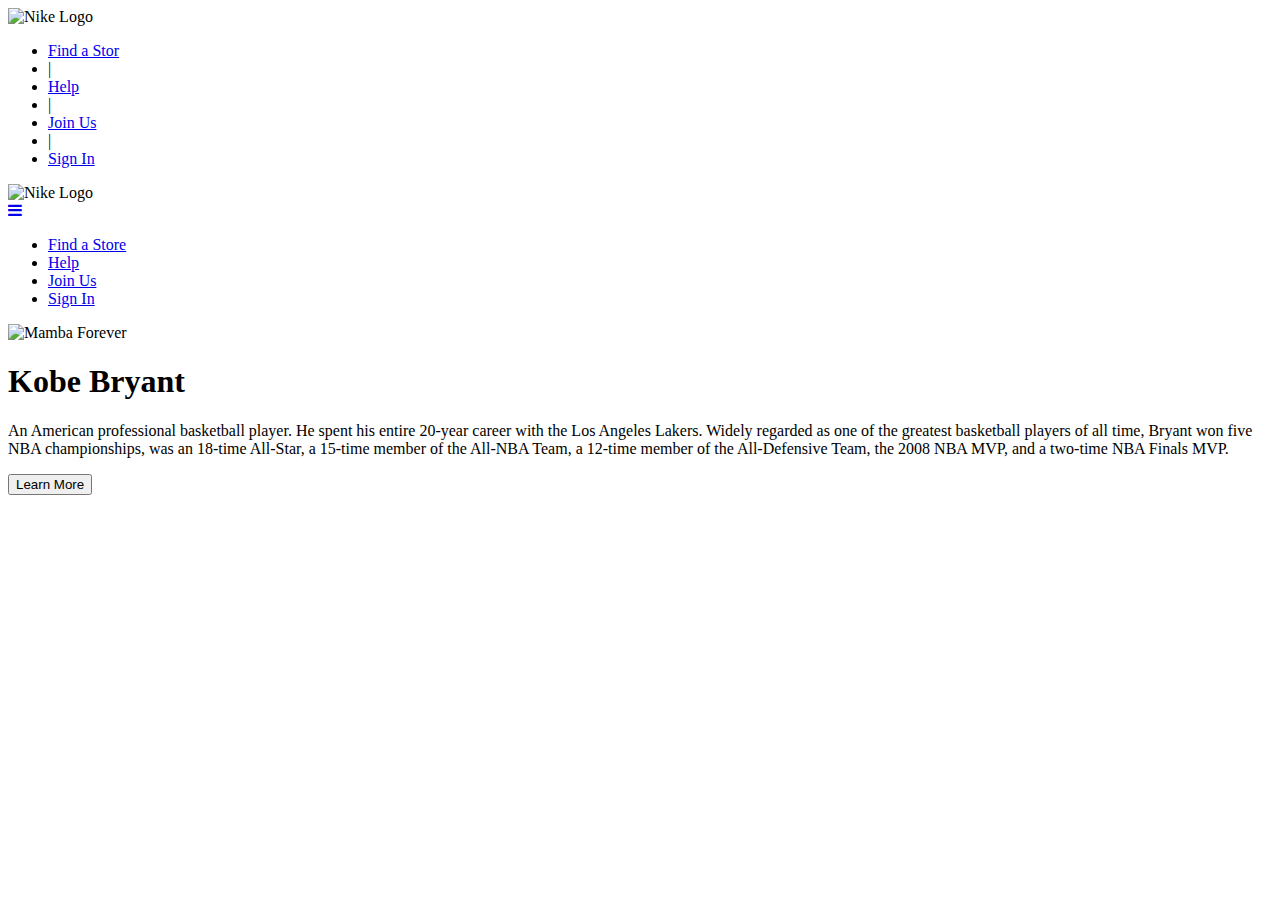
==== index.html @ d9b819df "removed e from store" ====
<!DOCTYPE html>
<html lang="en">
<head>
    <meta charset="UTF-8">
    <meta http-equiv="X-UA-Compatible" content="IE=edge">
    <meta name="viewport" content="width=device-width, initial-scale=1.0">
    <title>eCommerce Store</title>
    <!-- Stylesheets -->
    <link rel="stylesheet" href="/styles.css">  
    <link rel="stylesheet" href="https://cdnjs.cloudflare.com/ajax/libs/font-awesome/4.7.0/css/font-awesome.min.css"> <!-- Hamburger Menu Icon | Mobile -->
    <link rel="stylesheet" href="https://cdn.jsdelivr.net/npm/@splidejs/splide@4.1.4/dist/css/splide.min.css" > <!-- Glider -->
    <link rel="stylesheet" href="https://cdn.jsdelivr.net/npm/@splidejs/splide@4.1.4/dist/css/themes/splide-skyblue.min.css" > <!-- Glider Theme -->
    <!-- Scripts -->
    <script src="https://cdn.jsdelivr.net/npm/@splidejs/splide@4.1.4/dist/js/splide.min.js"></script> <!-- Glider -->
</head>
<body>
    <!-- Header -->
    <section class="header-container">
        <div class="header-wrapper">
            <!-- Desktop Nav -->
            <div class="header-navigation_desktop">
                <div class="header-logo">
                    <div class="logo">
                        <img src="/images/nike-logo.png" alt="Nike Logo">
                    </div>
                </div>
                <nav class="header-navigation_destop-links-container">
                    <ul>
                        <li><a class="header-navigation_links" href="#">Find a Stor</a></li>
                        <li>|</li>
                        <li><a class="header-navigation_links" href="#">Help</a></li>
                        <li>|</li>
                        <li><a class="header-navigation_links" href="#">Join Us</a></li>
                        <li>|</li>
                        <li><a class="header-navigation_links" href="#">Sign In</a></li>
                    </ul>
                </nav>
            </div>
            
            <!-- Mobile Nav -->
            <div class="header-navigation_mobile">
                <div class="header-logo">
                    <div class="logo">
                        <img src="/images/nike-logo.png" alt="Nike Logo">
                    </div>
                </div>
                <div class="header-navigation_hamburger-menu">
                    <a href="javascript:void(0);" id="icon" class="icon" onclick="hamburgerMenu()">
                        <i class="fa fa-bars"></i>
                    </a>
                </div>
            </div>
            <nav class="header-navigation_mobile-links-container">
                <div class="mobile-wrapper">
                    <ul id="mobile-links">
                        <li class="mobile-li"><a class="header-navigation_links" href="#">Find a Store</a></li>
                        <li class="mobile-li"><a class="header-navigation_links" href="#">Help</a></li>
                        <li class="mobile-li"><a class="header-navigation_links" href="#">Join Us</a></li>
                        <li class="mobile-li"><a class="header-navigation_links" href="#">Sign In</a></li>
                    </ul>
                </div>
            </nav>
        </div>
    </section>
    <!-- Hero Image -->
    <!-- <section class="hero-container">
        <div class="hero-container_wrapper">
            <img src="/images/nike-kobe.jpeg" alt="Kobe Bryant">
        </div>
    </section> -->
    <!-- 2 Column -->
    <section class="two-col-container">
        <div class="two-col-container_wrapper">
            <div class="two-col margin-m">
                <div class="two-col_img-wrapper">
                    <img src="/images/mamba-forever.webp" alt="Mamba Forever">
                </div>
            </div>
            <div class="two-col margin-m">
                <span class="text-wrapper">
                    <h1>Kobe Bryant</h1>
                    <p>An American professional basketball player. He spent his entire 20-year career with the Los Angeles Lakers. Widely regarded as one of the greatest basketball players of all time, Bryant won five NBA championships, was an 18-time All-Star, a 15-time member of the All-NBA Team, a 12-time member of the All-Defensive Team, the 2008 NBA MVP, and a two-time NBA Finals MVP.</p>
                    <div class="btn-wrapper">
                        <button type="button" onclick="window.location='https://google.com'"  class="btn btn-learn-more" >Learn More</button>
                    </div>
                </span>
            </div>
        </div>
    </section>
    <!-- Product Carousel -->
    <section>
        <div class="splide" aria-labelledby="carousel-heading">

            <!-- Carousel Heading -->
            <h1 id="carousel-heading">Mamba Mentality</h1>

            <!-- Carousel Slider -->
            <div class="splide__slider">
                <div class="splide__track">
                    <ul class="splide__list">
                        <!-- Carousel Slides -->
                        <li class="splide__slide">
                            <div class="splide__slide__container">
                                <img src="/images/Nike-Kobe-5-Protro-Big-Stage-Parade.webp" alt="Kobe 5">
                            </div>
                            <div class="title">Kobe 5: Protro Big Stage Parade</div>
                            <div class="category">Basketball Shoes</div>
                            <div class="price">$120</div>
                        </li>
                        <li class="splide__slide">
                            <div class="splide__slide__container">
                                <img src="/images/Nike-Kobe-5-Protro-Bruce-Lee.webp" alt="Kobe 5">
                            </div>
                            <div class="title">Kobe 5: Protro Bruce Lee</div>
                            <div class="category">Basketball Shoes</div>
                            <div class="price">$120</div>
                        </li>
                        <li class="splide__slide">
                            <div class="splide__slide__container">
                                <img src="/images/Nike-Kobe-6-Protro-Grinch-2020.webp" alt="Kobe 6">
                            </div>
                            <div class="title">Kobe 6: Protro Grinch</div>
                            <div class="category">Basketball Shoes</div>
                            <div class="price">$120</div>
                        </li>
                        <li class="splide__slide">
                            <div class="splide__slide__container">
                                <img src="/images/Nike-Kobe-8-System-Philippines.webp" alt="Kobe 8">
                            </div>
                            <div class="title">Kobe 8: System Philippines</div>
                            <div class="category">Basketball Shoes</div>
                            <div class="price">$120</div>
                        </li>
                        <li class="splide__slide">
                            <div class="splide__slide__container">
                                <img src="/images/Nike-Kobe-Mamba-Rage.jpeg" alt="Kobe 8">
                            </div>
                            <div class="title">Kobe 8: System Philippines</div>
                            <div class="category">Basketball Shoes</div>
                            <div class="price">$120</div>
                        </li>
                        <li class="splide__slide">
                            <div class="splide__slide__container">
                                <img src="/images/Nike-Kobe-Purple-Stardust.jpeg" alt="Kobe 8">
                            </div>
                            <div class="title">Kobe 8: System Philippines</div>
                            <div class="category">Basketball Shoes</div>
                            <div class="price">$120</div>
                        </li>
                    </ul>
                </div>
            </div>
        </div>
    </section>
    <!-- Footer -->
    <!-- <footer>
        <div class="footer-container">
            <div class="footer-body">
                <div class="links">
                    <div>
                        <div>
                            <ul>
                                <li><a href="">Gift Cards</a></li>
                                <li><a href="">Promotions</a></li>
                                <li><a href="">Find A Store</a></li>
                                <li><a href="">Sign Up For Email</a></li>
                                <li><a href="">Become A Member</a></li>
                                <li><a href="">Nike Journal</a></li>
                                <li><a href="">Send Us Feedback</a></li>
                            </ul>
                        </div>
                    </div>
                    <div>
                        <div>
                            <ul>
                                <li><a href="">Get Help</a></li>
                                <li><a href="">Order Status</a></li>
                                <li><a href="">Shipping and Delivery</a></li>
                                <li><a href="">Returns</a></li>
                                <li><a href="">Order Cancellations</a></li>
                                <li><a href="">Payment Options</a></li>
                                <li><a href="">Gift Card Balances</a></li>
                                <li><a href="">Contact Us</a></li>
                            </ul>
                        </div>
                    </div>
                    <div>
                        <div>
                            <ul>
                                <li><a href="">About Nike</a></li>
                                <li><a href="">News</a></li>
                                <li><a href="">Careers</a></li>
                                <li><a href="">Investors</a></li>
                                <li><a href="">Purpose</a></li>
                                <li><a href="">Sustainability</a></li>
                            </ul>
                        </div>
                    </div>
                </div>
                <div class="social-menu">
                    <ul class="social-links">
                        <li>
                            <a target="_blank" aria-label="Twitter" title="Twitter" data-type="click_navFooter" data-path="social:twitter" href="https://twitter.com/Nike" class="social-link footer-link" data-pre="ILink">
                                <svg class="social-link-icon" width="30px" fill="#111" height="30px" viewBox="0 0 24 24">
                                    <path d="M12 0C9.813 0 7.8.533 5.96 1.6A11.793 11.793 0 0 0 1.6 5.96C.533 7.8 0 9.813 0 12s.533 4.2 1.6 6.04a11.793 11.793 0 0 0 4.36 4.36C7.8 23.467 9.813 24 12 24s4.2-.533 6.04-1.6a11.793 11.793 0 0 0 4.36-4.36C23.467 16.2 24 14.187 24 12s-.533-4.2-1.6-6.04a11.793 11.793 0 0 0-4.36-4.36C16.2.533 14.187 0 12 0zm6 9.28v.4c0 1.387-.333 2.72-1 4a8.186 8.186 0 0 1-2.84 3.12c-1.333.853-2.827 1.28-4.48 1.28a8.535 8.535 0 0 1-4.56-1.28h.72c1.387 0 2.613-.427 3.68-1.28-.64 0-1.213-.2-1.72-.6-.507-.4-.867-.92-1.08-1.56l.56.16c.373 0 .64-.053.8-.16a2.67 2.67 0 0 1-1.72-1 2.913 2.913 0 0 1-.68-1.88c.427.267.88.4 1.36.4-.907-.533-1.36-1.36-1.36-2.48 0-.533.133-1.04.4-1.52.8.96 1.72 1.707 2.76 2.24a8.133 8.133 0 0 0 3.4.88c-.107-.16-.16-.4-.16-.72 0-.8.293-1.493.88-2.08s1.28-.88 2.08-.88 1.547.293 2.24.88c.48-.107 1.12-.347 1.92-.72-.213.747-.64 1.28-1.28 1.6H18c.747-.16 1.28-.32 1.6-.48-.533.693-1.067 1.253-1.6 1.68z"></path>
                                </svg>
                            </a>
                        </li>
                        <li>
                            <a target="_blank" aria-label="Facebook" title="Facebook" data-type="click_navFooter" data-path="social:facebook" href="https://www.facebook.com/nike" class="social-link footer-link" data-pre="ILink">
                                <svg class="social-link-icon" width="30px" fill="#111" height="30px" viewBox="0 0 24 24">
                                    <path d="M12 0C9.813 0 7.8.533 5.96 1.6A11.793 11.793 0 0 0 1.6 5.96C.533 7.8 0 9.813 0 12s.533 4.2 1.6 6.04a11.793 11.793 0 0 0 4.36 4.36C7.8 23.467 9.813 24 12 24s4.2-.533 6.04-1.6a11.793 11.793 0 0 0 4.36-4.36C23.467 16.2 24 14.187 24 12s-.533-4.2-1.6-6.04a11.793 11.793 0 0 0-4.36-4.36C16.2.533 14.187 0 12 0zm3.12 12h-2v7.2H10.4V12H8.64V9.52h1.76V8c0-1.12.187-1.92.56-2.4.427-.587 1.2-.88 2.32-.88h2V7.2h-1.2c-.427 0-.693.067-.8.2-.107.133-.16.387-.16.76v1.2h2.16L15.12 12z"></path>
                                </svg>
                            </a>
                        </li>
                        <li>
                            <a target="_blank" aria-label="Youtube" title="Youtube" data-type="click_navFooter" data-path="social:youtube" href="https://www.youtube.com/user/nike" class="social-link footer-link" data-pre="ILink">
                                <svg class="social-link-icon" width="30px" fill="#111" height="30px" viewBox="0 0 24 24">
                                    <path d="M11.28 17.6a.604.604 0 0 1-.2.24.43.43 0 0 1-.24.08c-.08 0-.133-.027-.16-.08a.557.557 0 0 1-.04-.24v-2.96h-.72v3.28a1 1 0 0 0 .12.52c.08.133.2.2.36.2.16 0 .307-.053.44-.16.133-.107.28-.24.44-.4v.48H12v-3.92h-.72v2.96zM6.96 14v-.8H9.6v.8h-.88v4.56h-.88V14h-.88zm4.96-4.72c-.107 0-.2-.04-.28-.12a.384.384 0 0 1-.12-.28v-2.4c0-.053.027-.107.08-.16.053-.053.147-.08.28-.08.133 0 .24.027.32.08a.27.27 0 0 1 .12.24v2.32c0 .107-.04.2-.12.28a.384.384 0 0 1-.28.12zm2 8.32c0-.64.027-1.307.08-2 0-.107-.04-.2-.12-.28-.08-.08-.16-.12-.24-.12h-.12l-.24.16v2.4l.24.16.16.08c.107 0 .173-.027.2-.08.027-.053.04-.16.04-.32zm.08-3.04c.213 0 .387.08.52.24.133.16.2.4.2.72v2.24c0 .267-.053.48-.16.64a.422.422 0 0 1-.44.2 2.1 2.1 0 0 1-.48-.12.506.506 0 0 1-.28-.24v.32h-.8V13.2h.8v1.76c.107-.107.213-.2.32-.28a.532.532 0 0 1 .32-.12zm3.92 5.12c.267-.213.427-.907.48-2.08.053-.587.107-1.147.16-1.68 0-.48-.053-1.013-.16-1.6-.107-1.173-.28-1.893-.52-2.16-.24-.267-1.267-.453-3.08-.56l-2.64-.08-2.72.08c-1.813.107-2.84.293-3.08.56-.24.267-.413.987-.52 2.16a16.07 16.07 0 0 0-.08 1.6c0 .533.027 1.093.08 1.68.107 1.173.28 1.88.52 2.12.24.24 1.267.44 3.08.6l2.72.08 2.64-.08c1.813-.16 2.853-.347 3.12-.56v-.08zM8.4 4h-.96l1.12 3.6v2.24h.96v-2.4L10.64 4h-.96l-.56 2.32h-.08L8.4 4zm2.32 2.56V8.8c0 .373.107.667.32.88.213.213.507.32.88.32s.667-.107.88-.32c.213-.213.32-.507.32-.88V6.56c0-.32-.107-.587-.32-.8-.213-.213-.507-.32-.88-.32s-.667.107-.88.32c-.213.213-.32.48-.32.8zm3.12-.96v3.6a1 1 0 0 0 .12.52c.08.133.213.2.4.2.187 0 .36-.04.52-.12.16-.08.32-.2.48-.36v.48h.88V5.6h-.88v3.2a.523.523 0 0 1-.24.24.645.645 0 0 1-.28.08c-.08 0-.133-.013-.16-.04-.027-.027-.04-.093-.04-.2V5.52h-.8v.08zM12 0c2.187 0 4.2.533 6.04 1.6a11.793 11.793 0 0 1 4.36 4.36C23.467 7.8 24 9.813 24 12s-.533 4.2-1.6 6.04a11.793 11.793 0 0 1-4.36 4.36C16.2 23.467 14.187 24 12 24s-4.2-.533-6.04-1.6a11.793 11.793 0 0 1-4.36-4.36C.533 16.2 0 14.187 0 12s.533-4.2 1.6-6.04A11.793 11.793 0 0 1 5.96 1.6C7.8.533 9.813 0 12 0zm4.56 16.08l-.08-.4c0-.16-.027-.28-.08-.36a.27.27 0 0 0-.24-.12.27.27 0 0 0-.24.12c-.053.08-.08.2-.08.36v.4h.72zm-.32-1.52c.32 0 .573.093.76.28.187.187.28.467.28.84v.96h-1.44v.8c0 .16.027.28.08.36.053.08.147.12.28.12.133 0 .227-.04.28-.12.053-.08.08-.227.08-.44v-.16h.72v.24c0 .373-.093.667-.28.88-.187.213-.453.32-.8.32-.347 0-.613-.107-.8-.32-.187-.213-.28-.507-.28-.88v-1.76c0-.32.107-.587.32-.8.213-.213.48-.32.8-.32z"></path>
                                </svg>
                            </a>
                        </li>
                        <li>
                            <a target="_blank" aria-label="Instagram " title="Instagram " data-type="click_navFooter" data-path="social:instagram" href="https://instagram.com/nike" class="social-link footer-link" data-pre="ILink">
                                <svg class="social-link-icon" width="30px" fill="#111" height="30px" viewBox="0 0 24 24">
                                    <path d="M16 12.48a4.723 4.723 0 0 1-.56 1.48 3.93 3.93 0 0 1-1.04 1.16 3.428 3.428 0 0 1-1.92.68 3.628 3.628 0 0 1-1.96-.48 3.414 3.414 0 0 1-1.4-1.48c-.48-.96-.587-1.973-.32-3.04H7.68l.08 5.52c0 .107.04.213.12.32.08.107.173.16.28.16h8.32c.107 0 .213-.053.32-.16.107-.107.16-.213.16-.32V10.8h-1.12c.16.533.213 1.093.16 1.68zm-3.68 2c.64 0 1.2-.24 1.68-.72s.72-1.053.72-1.72a2.56 2.56 0 0 0-.68-1.76c-.453-.507-1.013-.76-1.68-.76s-1.24.24-1.72.72-.72 1.053-.72 1.72.227 1.253.68 1.76c.453.507 1 .76 1.64.76h.08zm4.16-7.6h-1.12c-.107 0-.213.053-.32.16-.107.107-.16.213-.16.32v1.36c.107.213.267.32.48.32h1.12c.16 0 .28-.053.36-.16a.532.532 0 0 0 .12-.32v-1.2c0-.107-.053-.213-.16-.32-.107-.107-.213-.16-.32-.16zM12 0C9.813 0 7.8.533 5.96 1.6A11.793 11.793 0 0 0 1.6 5.96C.533 7.8 0 9.813 0 12s.533 4.2 1.6 6.04a11.793 11.793 0 0 0 4.36 4.36C7.8 23.467 9.813 24 12 24s4.2-.533 6.04-1.6a11.793 11.793 0 0 0 4.36-4.36C23.467 16.2 24 14.187 24 12s-.533-4.2-1.6-6.04a11.793 11.793 0 0 0-4.36-4.36C16.2.533 14.187 0 12 0zm6.24 16.88l-.08.08v.08a.926.926 0 0 1-.28.68 1.3 1.3 0 0 1-.68.36H7.52a.871.871 0 0 1-.68-.32 1.536 1.536 0 0 1-.36-.72l-.08-.16.08-9.84c0-.267.093-.507.28-.72.187-.213.413-.347.68-.4h9.68a1.3 1.3 0 0 1 .68.36 1.3 1.3 0 0 1 .36.68l.08 9.92z"></path>
                                </svg>
                            </a>
                        </li>
                    </ul>
                </div>
            </div>
            <div class="sub-footer">
                <div>
                    <div>
                        <a aria-label="Selected Location: US" title="Selected Location: US" data-pre="ILink" href="//www.nike.com/language_tunnel" class="fs12-nav-sm nav-color-white country-pin">
                            <svg aria-hidden="true" focusable="false" viewBox="0 0 24 24" role="img" width="18px" height="15px" fill="none">
                                <path fill="currentColor" fill-rule="evenodd" d="M4.5 9.001a7.5 7.5 0 1115 0c0 1.205-.385 2.576-.934 3.928-.555 1.364-1.302 2.767-2.08 4.055a39.918 39.918 0 01-2.307 3.405c-.688.905-1.316 1.632-1.711 1.947a.75.75 0 01-.936 0c-.395-.315-1.023-1.042-1.711-1.947a39.916 39.916 0 01-2.306-3.405c-.78-1.288-1.526-2.691-2.08-4.056-.55-1.351-.935-2.722-.935-3.927zM12 12.25a3.25 3.25 0 100-6.5 3.25 3.25 0 000 6.5z" clip-rule="evenodd"></path>
                            </svg>
                            <span class="country-pin-label">United States</span>
                        </a>
                        <div class="fs12-nav-sm d-sm-b d-md-ib pb6-sm pt5-sm pb0-md ml4-md sub-footer-copyright">
                            <span id="hf_header_label_copyright">© 2023 Nike, Inc. All Rights Reserved</span>
                        </div>
                    </div>
                </div>
                <div>
                    <ul class="sub-footer-menu">
                        <li class="ml3-md mr0-md d-sm-b d-md-ib fs12-nav-sm fs10-nav-md">
                            <div id="SubFooterDropdown-0" class="pre-dropdown-menu sub-footer-menu-dropdown" data-pre="DropdownMenu">
                                <button role="listbox" aria-expanded="false" aria-controls="SubFooterDropdown-0-Menu" data-var="ctrl" aria-label="Guides" data-type="click_navFooter" data-path="guides" class="nav-btn p0-sm sub-footer-menu-link nav-sm-b footer-link pt2-sm pb2-sm prl2-md d-sm-b fs12-nav-sm" data-pre="ILink">Guides</button>
                                <div id="SubFooterDropdown-0-Menu" class="hf-dropdown-menu-box-container" data-var="content">
                                    <div class="hf-dropdown-menu-box">
                                        <ul class="ncss-row">
                                            <li class="ncss-col-sm-4 va-sm-m lh12-nav-sm">
                                                <a aria-label="bottom-footer, Guides, Nike Adapt" data-type="click_navFooter" data-path="guides:nike adapt" href="https://www.nike.com/adapt" class="sub-footer-submenu-link footer-link fs12-nav-sm" data-pre="ILink">Nike Adapt</a>
                                            </li>
                                            <li class="ncss-col-sm-4 va-sm-m lh12-nav-sm">
                                                <a aria-label="bottom-footer, Guides, Nike Air" data-type="click_navFooter" data-path="guides:nike air" href="https://www.nike.com/air" class="sub-footer-submenu-link footer-link fs12-nav-sm" data-pre="ILink">Nike Air</a>
                                            </li>
                                            <li class="ncss-col-sm-4 va-sm-m lh12-nav-sm">
                                                <a aria-label="bottom-footer, Guides, Nike Air Force 1" data-type="click_navFooter" data-path="guides:nike air force 1" href="https://www.nike.com/air-force-1" class="sub-footer-submenu-link footer-link fs12-nav-sm" data-pre="ILink">Nike Air Force 1</a>
                                            </li>
                                            <li class="ncss-col-sm-4 va-sm-m lh12-nav-sm">
                                                <a aria-label="bottom-footer, Guides, Nike Air Max" data-type="click_navFooter" data-path="guides:nike air max" href="https://www.nike.com/air-max" class="sub-footer-submenu-link footer-link fs12-nav-sm" data-pre="ILink">Nike Air Max</a>
                                            </li>
                                            <li class="ncss-col-sm-4 va-sm-m lh12-nav-sm">
                                                <a aria-label="bottom-footer, Guides, Nike FlyEase" data-type="click_navFooter" data-path="guides:nike flyease" href="https://www.nike.com/flyease" class="sub-footer-submenu-link footer-link fs12-nav-sm" data-pre="ILink">Nike FlyEase</a>
                                            </li>
                                            <li class="ncss-col-sm-4 va-sm-m lh12-nav-sm">
                                                <a aria-label="bottom-footer, Guides, Nike Flyknit" data-type="click_navFooter" data-path="guides:nike flyknit" href="https://www.nike.com/flyknit" class="sub-footer-submenu-link footer-link fs12-nav-sm" data-pre="ILink">Nike Flyknit</a>
                                            </li>
                                            <li class="ncss-col-sm-4 va-sm-m lh12-nav-sm">
                                                <a aria-label="bottom-footer, Guides, Nike Flyleather" data-type="click_navFooter" data-path="guides:nike flyleather" href="https://www.nike.com/flyleather" class="sub-footer-submenu-link footer-link fs12-nav-sm" data-pre="ILink">Nike Flyleather</a>
                                            </li>
                                            <li class="ncss-col-sm-4 va-sm-m lh12-nav-sm">
                                                <a aria-label="bottom-footer, Guides, Nike Free" data-type="click_navFooter" data-path="guides:nike free" href="https://www.nike.com/free" class="sub-footer-submenu-link footer-link fs12-nav-sm" data-pre="ILink">Nike Free</a>
                                            </li>
                                            <li class="ncss-col-sm-4 va-sm-m lh12-nav-sm">
                                                <a aria-label="bottom-footer, Guides, Nike Joyride" data-type="click_navFooter" data-path="guides:nike joyride" href="https://www.nike.com/joyride" class="sub-footer-submenu-link footer-link fs12-nav-sm" data-pre="ILink">Nike Joyride</a>
                                            </li>
                                            <li class="ncss-col-sm-4 va-sm-m lh12-nav-sm">
                                                <a aria-label="bottom-footer, Guides, Nike React" data-type="click_navFooter" data-path="guides:nike react" href="https://www.nike.com/react" class="sub-footer-submenu-link footer-link fs12-nav-sm" data-pre="ILink">Nike React</a>
                                            </li>
                                            <li class="ncss-col-sm-4 va-sm-m lh12-nav-sm">
                                                <a aria-label="bottom-footer, Guides, Nike Vaporfly" data-type="click_navFooter" data-path="guides:nike vaporfly" href="https://www.nike.com/running/vaporfly" class="sub-footer-submenu-link footer-link fs12-nav-sm" data-pre="ILink">Nike Vaporfly</a>
                                            </li>
                                            <li class="ncss-col-sm-4 va-sm-m lh12-nav-sm">
                                                <a aria-label="bottom-footer, Guides, Nike ZoomX" data-type="click_navFooter" data-path="guides:nike zoomx" href="https://www.nike.com/zoomx" class="sub-footer-submenu-link footer-link fs12-nav-sm" data-pre="ILink">Nike ZoomX</a>
                                            </li>
                                            <li class="ncss-col-sm-4 va-sm-m lh12-nav-sm">
                                                <a aria-label="bottom-footer, Guides, Space Hippie" data-type="click_navFooter" data-path="guides:space hippie" href="https://www.nike.com/space-hippie" class="sub-footer-submenu-link footer-link fs12-nav-sm" data-pre="ILink">Space Hippie</a>
                                            </li>
                                        </ul>
                                    </div>
                                </div>
                            </div>
                        </li>
                        <li class="ml3-md mr0-md d-sm-b d-md-ib fs12-nav-sm fs10-nav-md">
                            <a target="_blank" aria-label="Terms of Sale" data-type="click_navFooter" data-path="terms of sale" href="https://agreementservice.svs.nike.com/us/en_us/rest/agreement?agreementType=termsOfSale&amp;uxId=com.nike.commerce.nikedotcom.web&amp;country=US&amp;language=en&amp;requestType=redirect" class="sub-footer-menu-link nav-sm-b footer-link pt2-sm pb2-sm prl2-md d-sm-b fs12-nav-sm" data-pre="ILink">Terms of Sale</a>
                        </li>
                        <li class="ml3-md mr0-md d-sm-b d-md-ib fs12-nav-sm fs10-nav-md">
                            <a target="_blank" aria-label="Terms of Use" data-type="click_navFooter" data-path="terms of use" href="https://agreementservice.svs.nike.com/us/en_us/rest/agreement?agreementType=termsOfUse&amp;uxId=com.nike.commerce.nikedotcom.web&amp;country=US&amp;language=en&amp;requestType=redirect" class="sub-footer-menu-link nav-sm-b footer-link pt2-sm pb2-sm prl2-md d-sm-b fs12-nav-sm" data-pre="ILink">Terms of Use</a>
                        </li>
                        <li class="ml3-md mr0-md d-sm-b d-md-ib fs12-nav-sm fs10-nav-md">
                            <a target="_blank" aria-label="Nike Privacy Policy" data-type="click_navFooter" data-path="nike privacy policy" href="https://agreementservice.svs.nike.com/rest/agreement?agreementType=privacyPolicy&amp;uxId=com.nike.commerce.nikedotcom.web&amp;country=US&amp;language=en&amp;requestType=redirect" class="sub-footer-menu-link nav-sm-b footer-link pt2-sm pb2-sm prl2-md d-sm-b fs12-nav-sm" data-pre="ILink">Nike Privacy Policy</a>
                        </li>
                        <li class="ml3-md mr0-md d-sm-b d-md-ib fs12-nav-sm fs10-nav-md">
                            <a target="_self" aria-label="Your Privacy Choices" data-type="click_navFooter" data-path="your privacy choices" href="https://www.nike.com/guest/settings/do-not-share-my-data" class="sub-footer-menu-link nav-sm-b footer-link pt2-sm pb2-sm prl2-md d-sm-b fs12-nav-sm" data-pre="ILink">Your Privacy Choices</a>
                        </li>
                        <li class="ml3-md mr0-md d-sm-b d-md-ib fs12-nav-sm fs10-nav-md">
                            <a target="_self" aria-label="CA Supply Chains Act" data-type="click_navFooter" data-path="ca supply chains act" href="https://purpose.nike.com/nike-statement-on-forced-labor" class="sub-footer-menu-link nav-sm-b footer-link pt2-sm pb2-sm prl2-md d-sm-b fs12-nav-sm" data-pre="ILink">CA Supply Chains Act</a>
                        </li>
                    </ul>
                </div>
            </div>
        </div>
    </footer> -->
    <!-- Scripts -->
    <script src="/script.js"></script>
</body>
</html>
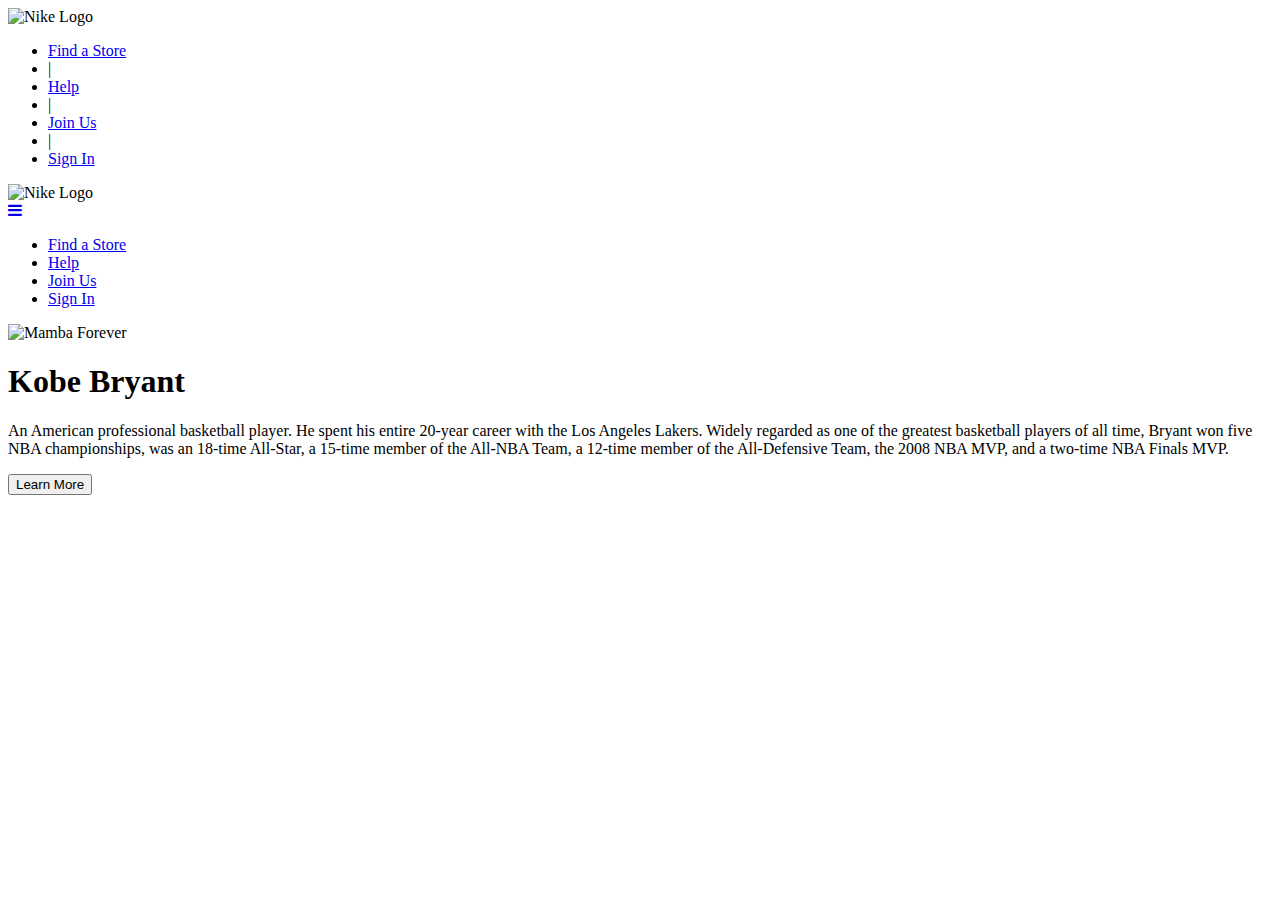
==== commit 60856d76: "test 2" ====
--- a/index.html
+++ b/index.html
@@ -26,7 +26,7 @@
                 </div>
                 <nav class="header-navigation_destop-links-container">
                     <ul>
-                        <li><a class="header-navigation_links" href="#">Find a Stor</a></li>
+                        <li><a class="header-navigation_links" href="#">Find a Store</a></li>
                         <li>|</li>
                         <li><a class="header-navigation_links" href="#">Help</a></li>
                         <li>|</li>
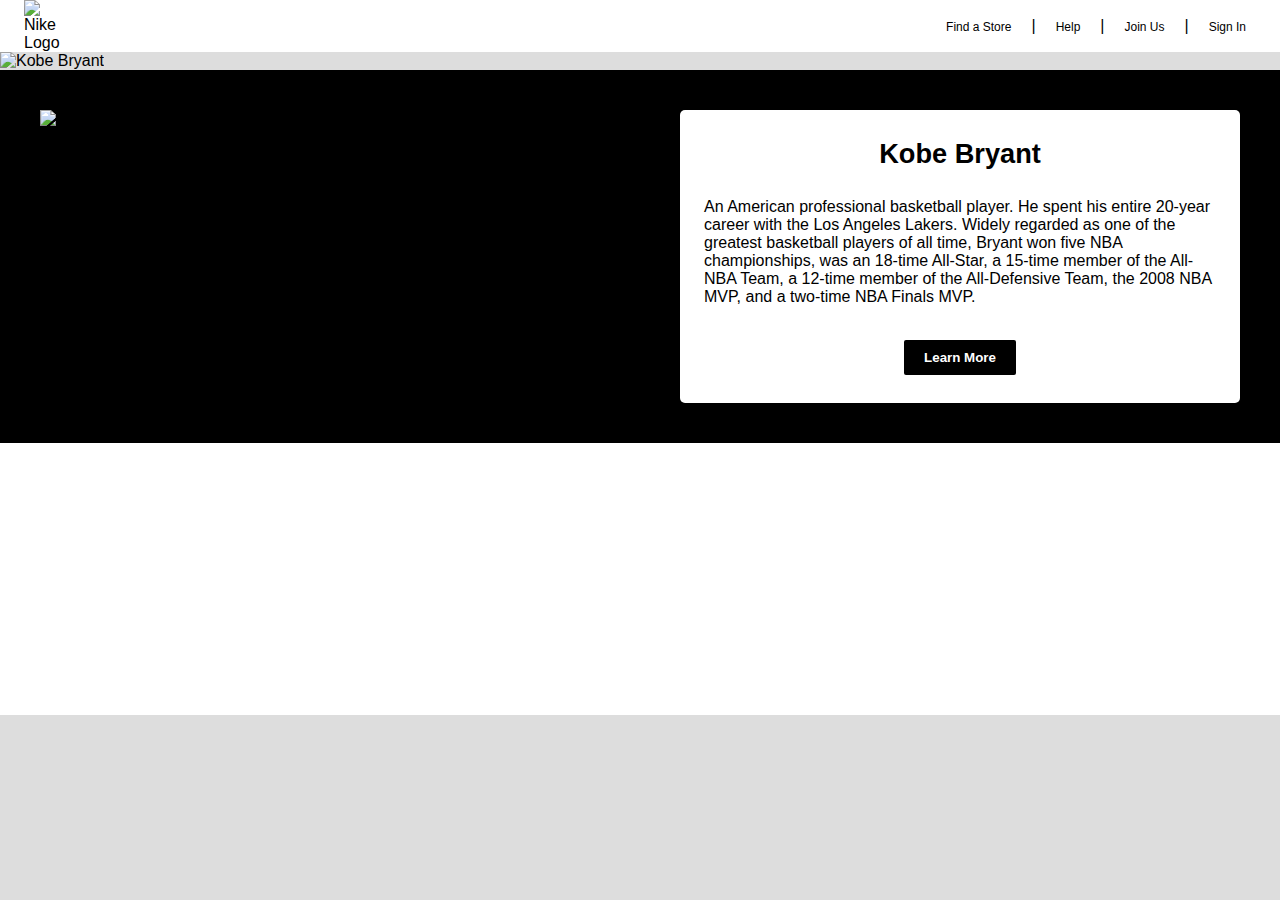
==== commit 3776b1a6: "Updated 2 column" ====
--- a/index.html
+++ b/index.html
@@ -50,104 +50,107 @@
                     </a>
                 </div>
             </div>
-            <nav class="header-navigation_mobile-links-container">
-                <div class="mobile-wrapper">
-                    <ul id="mobile-links">
-                        <li class="mobile-li"><a class="header-navigation_links" href="#">Find a Store</a></li>
-                        <li class="mobile-li"><a class="header-navigation_links" href="#">Help</a></li>
-                        <li class="mobile-li"><a class="header-navigation_links" href="#">Join Us</a></li>
-                        <li class="mobile-li"><a class="header-navigation_links" href="#">Sign In</a></li>
-                    </ul>
-                </div>
-            </nav>
-        </div>
+        </div>
+        <!-- Mobile Menu -->
+        <nav class="header-navigation_mobile-links-container">
+            <div class="mobile-wrapper">
+                <ul id="mobile-links">
+                    <li class="mobile-li"><a class="header-navigation_links" href="#">Find a Store</a></li>
+                    <li class="mobile-li"><a class="header-navigation_links" href="#">Help</a></li>
+                    <li class="mobile-li"><a class="header-navigation_links" href="#">Join Us</a></li>
+                    <li class="mobile-li"><a class="header-navigation_links" href="#">Sign In</a></li>
+                </ul>
+            </div>
+        </nav>
     </section>
-    <!-- Hero Image -->
-    <!-- <section class="hero-container">
+    <!-- Hero -->
+    <section class="hero-container">
         <div class="hero-container_wrapper">
             <img src="/images/nike-kobe.jpeg" alt="Kobe Bryant">
         </div>
-    </section> -->
+    </section>
     <!-- 2 Column -->
     <section class="two-col-container">
         <div class="two-col-container_wrapper">
-            <div class="two-col margin-m">
+            <div class="two-col col-1">
                 <div class="two-col_img-wrapper">
                     <img src="/images/mamba-forever.webp" alt="Mamba Forever">
                 </div>
             </div>
-            <div class="two-col margin-m">
-                <span class="text-wrapper">
+            <div class="two-col col-2">
+                <div class="two-col_text-wrapper">
                     <h1>Kobe Bryant</h1>
                     <p>An American professional basketball player. He spent his entire 20-year career with the Los Angeles Lakers. Widely regarded as one of the greatest basketball players of all time, Bryant won five NBA championships, was an 18-time All-Star, a 15-time member of the All-NBA Team, a 12-time member of the All-Defensive Team, the 2008 NBA MVP, and a two-time NBA Finals MVP.</p>
                     <div class="btn-wrapper">
                         <button type="button" onclick="window.location='https://google.com'"  class="btn btn-learn-more" >Learn More</button>
                     </div>
-                </span>
+                </div>
             </div>
         </div>
     </section>
     <!-- Product Carousel -->
-    <section>
-        <div class="splide" aria-labelledby="carousel-heading">
+    <section class="splide-container">
+        <div class="splide-wrapper">
+            <div class="splide" aria-labelledby="carousel-heading">
 
-            <!-- Carousel Heading -->
-            <h1 id="carousel-heading">Mamba Mentality</h1>
-
-            <!-- Carousel Slider -->
-            <div class="splide__slider">
-                <div class="splide__track">
-                    <ul class="splide__list">
-                        <!-- Carousel Slides -->
-                        <li class="splide__slide">
-                            <div class="splide__slide__container">
-                                <img src="/images/Nike-Kobe-5-Protro-Big-Stage-Parade.webp" alt="Kobe 5">
-                            </div>
-                            <div class="title">Kobe 5: Protro Big Stage Parade</div>
-                            <div class="category">Basketball Shoes</div>
-                            <div class="price">$120</div>
-                        </li>
-                        <li class="splide__slide">
-                            <div class="splide__slide__container">
-                                <img src="/images/Nike-Kobe-5-Protro-Bruce-Lee.webp" alt="Kobe 5">
-                            </div>
-                            <div class="title">Kobe 5: Protro Bruce Lee</div>
-                            <div class="category">Basketball Shoes</div>
-                            <div class="price">$120</div>
-                        </li>
-                        <li class="splide__slide">
-                            <div class="splide__slide__container">
-                                <img src="/images/Nike-Kobe-6-Protro-Grinch-2020.webp" alt="Kobe 6">
-                            </div>
-                            <div class="title">Kobe 6: Protro Grinch</div>
-                            <div class="category">Basketball Shoes</div>
-                            <div class="price">$120</div>
-                        </li>
-                        <li class="splide__slide">
-                            <div class="splide__slide__container">
-                                <img src="/images/Nike-Kobe-8-System-Philippines.webp" alt="Kobe 8">
-                            </div>
-                            <div class="title">Kobe 8: System Philippines</div>
-                            <div class="category">Basketball Shoes</div>
-                            <div class="price">$120</div>
-                        </li>
-                        <li class="splide__slide">
-                            <div class="splide__slide__container">
-                                <img src="/images/Nike-Kobe-Mamba-Rage.jpeg" alt="Kobe 8">
-                            </div>
-                            <div class="title">Kobe 8: System Philippines</div>
-                            <div class="category">Basketball Shoes</div>
-                            <div class="price">$120</div>
-                        </li>
-                        <li class="splide__slide">
-                            <div class="splide__slide__container">
-                                <img src="/images/Nike-Kobe-Purple-Stardust.jpeg" alt="Kobe 8">
-                            </div>
-                            <div class="title">Kobe 8: System Philippines</div>
-                            <div class="category">Basketball Shoes</div>
-                            <div class="price">$120</div>
-                        </li>
-                    </ul>
+                <!-- Carousel Heading -->
+                <h1 id="carousel-heading">Mamba Mentality</h1>
+    
+                <!-- Carousel Slider -->
+                <div class="splide__slider">
+                    <div class="splide__track">
+                        <ul class="splide__list">
+                            <!-- Carousel Slides -->
+                            <li class="splide__slide">
+                                <div class="splide__slide__container">
+                                    <img src="/images/Nike-Kobe-5-Protro-Big-Stage-Parade.webp" alt="Kobe 5">
+                                </div>
+                                <div class="title">Kobe 5: Protro Big Stage Parade</div>
+                                <div class="category">Basketball Shoes</div>
+                                <div class="price">$120</div>
+                            </li>
+                            <li class="splide__slide">
+                                <div class="splide__slide__container">
+                                    <img src="/images/Nike-Kobe-5-Protro-Bruce-Lee.webp" alt="Kobe 5">
+                                </div>
+                                <div class="title">Kobe 5: Protro Bruce Lee</div>
+                                <div class="category">Basketball Shoes</div>
+                                <div class="price">$120</div>
+                            </li>
+                            <li class="splide__slide">
+                                <div class="splide__slide__container">
+                                    <img src="/images/Nike-Kobe-6-Protro-Grinch-2020.webp" alt="Kobe 6">
+                                </div>
+                                <div class="title">Kobe 6: Protro Grinch</div>
+                                <div class="category">Basketball Shoes</div>
+                                <div class="price">$120</div>
+                            </li>
+                            <li class="splide__slide">
+                                <div class="splide__slide__container">
+                                    <img src="/images/Nike-Kobe-5-Protro-Big-Stage-Parade.webp" alt="Kobe 5">
+                                </div>
+                                <div class="title">Kobe 5: Protro Big Stage Parade</div>
+                                <div class="category">Basketball Shoes</div>
+                                <div class="price">$120</div>
+                            </li>
+                            <li class="splide__slide">
+                                <div class="splide__slide__container">
+                                    <img src="/images/Nike-Kobe-5-Protro-Bruce-Lee.webp" alt="Kobe 5">
+                                </div>
+                                <div class="title">Kobe 5: Protro Bruce Lee</div>
+                                <div class="category">Basketball Shoes</div>
+                                <div class="price">$120</div>
+                            </li>
+                            <li class="splide__slide">
+                                <div class="splide__slide__container">
+                                    <img src="/images/Nike-Kobe-6-Protro-Grinch-2020.webp" alt="Kobe 6">
+                                </div>
+                                <div class="title">Kobe 6: Protro Grinch</div>
+                                <div class="category">Basketball Shoes</div>
+                                <div class="price">$120</div>
+                            </li>
+                        </ul>
+                    </div>
                 </div>
             </div>
         </div>
--- a/styles.css
+++ b/styles.css
@@ -0,0 +1,492 @@
+/* Global Styles */
+:root {
+    /* Colors */
+    --white: #ffffff;
+    --black: #000000;
+    --yellow: #fef329;
+    --dark-charcoal: #333333;
+    --light-grey: #dddddd;
+    --cinnabar: #e63b3b;
+
+    /* Fonts */
+    --font-family: Arial, Helvetica, sans-serif;
+    --font-helvetica: Helvetica;
+
+    /* Font Sizing */
+    --heading: 2.5rem;
+}
+
+* {
+    margin: 0;
+    padding: 0;
+    box-sizing: border-box;
+    font-family: var(--font-family);
+    color: var(--black);
+}
+body {
+    background-color: var(--light-grey);
+    margin: 0;
+    padding: 0;
+}
+
+/* Utility Styles */
+.hide {
+    display: none;
+}
+
+.show {
+    display: block;
+}
+
+.margin-s {
+    margin: 10px;
+}
+
+.margin-m {
+    margin: 15px;
+}
+
+.margin-l {
+    margin: 20px;
+}
+
+.padding-s {
+    padding: 10px;
+}
+
+.padding-m {
+    padding: 15px;
+}
+
+.padding-l {
+    padding: 20px;
+}
+
+
+
+/* Header Styles */
+@media screen and (min-width:769px) {
+    .header-navigation_desktop {
+        display: block;
+    }
+    
+    .header-navigation_mobile {
+        display: none;
+    }
+
+    .header-navigation_mobile-links-container {
+        display: none;
+    } 
+}
+
+.header-container {
+    width: 100%;
+    height: auto;
+    position: relative;
+    background-color: var(--white);
+}
+
+.header-wrapper {
+    display: flex;
+    align-items: center;
+    padding: 0 1.5rem;
+    height: auto;
+}
+
+.header-navigation_desktop {
+    display: flex;
+    width: 100%;
+    align-items: center;
+}
+
+.header-logo,
+.header-navigation_destop-links-container,
+.header-navigation_hamburger-menu,
+.two-col-container_wrapper {
+    width: 50%;
+    display: block;
+}
+
+.logo {
+    width: 40px;
+}
+
+.logo img {
+    width: 100%;
+}
+
+.header-navigation_desktop ul {
+    display: flex;
+    justify-content: flex-end;
+}
+
+li {
+    list-style-type: none;
+    padding: 0 10px;
+}
+
+.header-navigation_links {
+    text-decoration: none;
+    color: var(--link-black);
+    font-family: var(--font-family);
+    font-size: .75rem;
+}
+
+@media screen and (min-width:1920px) {
+    .header-wrapper {
+        max-width: 1920px;
+        width: 100%;
+        margin: 0 auto;
+    }
+}
+
+/* Mobile Navigation Styles */
+@media screen and (max-width:768px) {
+    .header-navigation_desktop {
+        display: none;
+    }
+    
+    .header-navigation_mobile {
+        display: flex;
+        width: 100%;
+        align-items: center;
+    }
+}
+
+.header-navigation_mobile-links-container {
+    width: 100%;
+    position: absolute;
+} 
+
+.mobile-wrapper {
+    background-color: var(--dark-charcoal);
+}
+
+.mobile-wrapper #mobile-links {
+    display: none;
+    padding: 0;
+    margin: 0;
+}
+
+li.mobile-li {
+    padding: 0;
+}
+
+.mobile-wrapper a {
+    color: var(--white);
+    padding: 14px 16px;
+    text-decoration: none;
+    font-size: 17px;
+    display: block;
+}
+
+.header-navigation_hamburger-menu a.icon {
+    display: flex;
+    justify-content: end;
+    text-decoration: none;
+}
+
+i.fa.fa-bars {
+    color: black;
+}
+  
+.mobile-wrapper a.icon:hover {
+    background-color: transparent;
+}
+
+.mobile-wrapper a:hover {
+    background-color: var(--light-grey);
+    color: var(--black);
+}
+  
+.active {
+    background-color: var(--light-grey);
+    color: white;
+}
+
+/* Hero Styles */
+.hero-container {
+    width: 100%;
+}
+
+.hero-container img {
+    width: 100%;
+    height: auto;
+    margin-bottom: -4px;
+}
+
+.hero-container_wrapper button {
+    background-color: var(--yellow);
+    border: 2px solid var(--black);
+    font-size: 1.5rem;
+    border-radius: 5px;
+    margin-top: 25px;
+    padding: 10px 25px;
+    font-weight: 700;
+}
+
+@media screen and (min-width: 1920px) {
+    .hero-container_wrapper {
+        width: 100%;
+        max-width: 1920px;
+        margin: 0 auto;
+    }
+}
+
+/* 2 Column Section*/
+.two-col-container {
+    width: 100%;
+}
+
+.two-col-container_wrapper {
+    width: 100%;
+    display: flex;
+    flex-wrap: wrap;
+    background-color: var(--black);
+}
+
+.two-col {
+    width: 100%;
+    background-color: var(--white);
+}
+
+.two-col.col-1 {
+    background-color: var(--black);
+}
+
+.two-col .two-col_img-wrapper {
+    width: 100%;
+    max-width: 650px;
+    margin: 0 auto;
+}
+
+.two-col img {
+    width: 85%;
+    margin: 0 auto;
+    display: flex;
+}
+
+.two-col_text-wrapper {
+    width: 100%;
+    max-width: 650px;
+    margin: 0 auto;
+}
+
+.two-col h1 {
+    margin: 0;
+    font-size: 1.5rem;
+    font-family: var(--font-helvetica);
+    text-align: center;
+    padding: 5% 0 0;
+}
+
+.two-col p {
+    font-family: var(--font-family);
+    font-size: .875rem;
+    padding: 5% 1.5rem 3%;
+}
+
+.btn-wrapper {
+    padding: 5% 0 5%;
+}
+
+.btn-learn-more {
+    display: flex;
+    margin: 0 auto;
+    padding: 10px 20px;
+    font-weight: 700;
+    background-color: var(--black);
+    color: var(--white);
+    border: none;
+    border-radius: 2px;
+    cursor: pointer;
+}
+
+@media screen and (min-width: 426px) {
+    .two-col-container_wrapper {
+        flex-wrap: nowrap;
+    }
+
+    .two-col {
+        width: 50%;
+    }
+
+    .two-col img {
+        width: 100%;
+    }
+}
+
+@media screen and (min-width: 768px) {
+    .btn-wrapper {
+        padding: 3% 0 5%;
+    }
+}
+
+@media screen and (min-width: 1024px) {
+    .two-col {
+        margin: 40px;
+        border-radius: 5px;
+    }
+
+    .two-col h1 {
+        font-size: 1.7rem;
+    }
+    
+    .two-col p {
+        font-size: 1rem;
+    }
+    
+    .btn-wrapper {
+        padding: 3% 0 5%;
+    }
+}
+
+@media screen and (min-width: 1440px) {
+    .two-col h1 {
+        font-size: 2.5rem;
+    }
+    
+    .two-col p {
+        font-size: 1.5rem;
+    }
+
+    .btn-wrapper {
+        padding: 3% 0 5%;
+    }
+    
+    .btn-learn-more {
+        padding: 14px 30px;
+        font-size: .9rem;
+    }
+}
+
+@media screen and (min-width: 1920px) {
+    .two-col-container_wrapper {
+        width: 100%;
+        max-width: 1920px;
+        margin: 0 auto;
+    }
+}
+
+@media screen and (min-width: 2560px) {
+    .two-col .two-col {
+        background-color: var(--black);
+    }
+
+    .two-col h1 {
+        font-size: 3rem;
+    }
+
+    .btn-wrapper {
+        padding: .5% 0 5%;
+    }
+    
+    .btn-learn-more {
+        font-size: 1rem;
+    }
+}
+
+/* Product Carousel */
+.splide-container {
+    width: 100%;
+    
+}
+
+.splide-wrapper {
+    width: 100%;
+    max-width: 1920px;
+    background-color: var(--white);
+    margin: 0 auto;
+}
+
+.splide {
+    margin: 0 auto;
+    padding: 25px 0;
+    
+}
+
+h1#carousel-heading {
+    text-align: center;
+    font-size: 1.5rem;
+    margin-bottom: 25px;
+}
+
+.splide__list {
+    align-items: center;
+}
+
+.splide__slide {
+    border: 1px solid var(--light-grey);
+    background-color: white;
+}
+
+.splide__slide__container {
+    display: flex;
+    justify-content: center;
+    align-items: center;
+    padding: 15px 0;
+    border-bottom: 1px solid var(--light-grey);
+}
+
+.splide__slide img {
+    width: 85%;
+    height: auto;
+}
+
+.title {
+    height: 40px;
+    padding-top: 15px;
+    font-weight: 700;
+    font-size: 0.813rem;
+}
+
+.category {
+    padding-bottom: 10px;
+    height: 50px;
+    font-size: 0.875rem;
+}
+
+.price {
+    padding-bottom: 10px;
+    font-weight: 700;
+}
+
+.splide__arrow--prev {
+    left: 0em !important;
+}
+
+.splide__arrow--next {
+    right: 0em !important;
+}
+
+.splide__arrow svg {
+    fill: var(--dark-charcoal) !important;
+}
+
+.splide__arrow:hover:not(:disabled) svg {
+    fill: var(--dark-charcoal) !important;
+}
+
+@media screen and (min-width: 500px) {
+    .splide__arrow--prev {
+        left: -2.2em !important;
+        top: 58% !important
+    }
+
+    .splide__arrow--next {
+        right: -2.2em !important;
+        top: 58% !important
+    }
+}
+
+@media screen and (min-width: 1024px) {
+    .splide__arrow--prev {
+        left: -2.5em !important;
+    }
+
+    .splide__arrow--next {
+        right: -2.5em !important;
+    }
+}
+
+
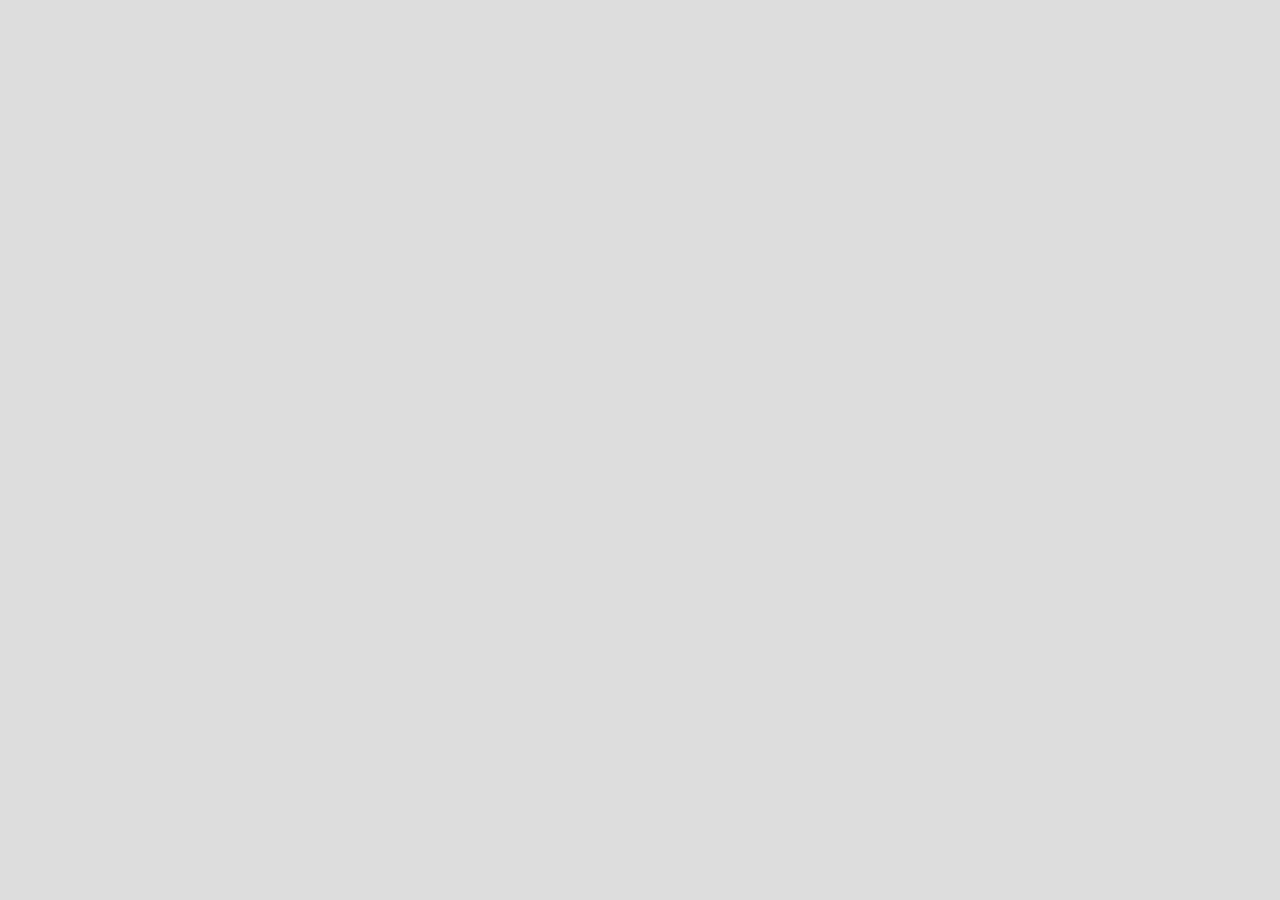
==== commit c5b40ded: "Updated section, container and wrappers" ====
--- a/index.html
+++ b/index.html
@@ -15,10 +15,10 @@
 </head>
 <body>
     <!-- Header -->
-    <section class="header-container">
-        <div class="header-wrapper">
+    <!-- <section class="header-container">
+        <div class="header-wrapper"> -->
             <!-- Desktop Nav -->
-            <div class="header-navigation_desktop">
+            <!-- <div class="header-navigation_desktop">
                 <div class="header-logo">
                     <div class="logo">
                         <img src="/images/nike-logo.png" alt="Nike Logo">
@@ -35,10 +35,10 @@
                         <li><a class="header-navigation_links" href="#">Sign In</a></li>
                     </ul>
                 </nav>
-            </div>
+            </div> -->
             
             <!-- Mobile Nav -->
-            <div class="header-navigation_mobile">
+            <!-- <div class="header-navigation_mobile">
                 <div class="header-logo">
                     <div class="logo">
                         <img src="/images/nike-logo.png" alt="Nike Logo">
@@ -50,9 +50,9 @@
                     </a>
                 </div>
             </div>
-        </div>
+        </div> -->
         <!-- Mobile Menu -->
-        <nav class="header-navigation_mobile-links-container">
+        <!-- <nav class="header-navigation_mobile-links-container">
             <div class="mobile-wrapper">
                 <ul id="mobile-links">
                     <li class="mobile-li"><a class="header-navigation_links" href="#">Find a Store</a></li>
@@ -62,15 +62,15 @@
                 </ul>
             </div>
         </nav>
-    </section>
+    </section> -->
     <!-- Hero -->
-    <section class="hero-container">
-        <div class="hero-container_wrapper">
+    <!-- <section>
+        <div class="hero-wrapper">
             <img src="/images/nike-kobe.jpeg" alt="Kobe Bryant">
         </div>
-    </section>
+    </section> -->
     <!-- 2 Column -->
-    <section class="two-col-container">
+    <!-- <section>
         <div class="two-col-container_wrapper">
             <div class="two-col col-1">
                 <div class="two-col_img-wrapper">
@@ -87,21 +87,21 @@
                 </div>
             </div>
         </div>
-    </section>
+    </section> -->
     <!-- Product Carousel -->
-    <section class="splide-container">
+    <!-- <section>
         <div class="splide-wrapper">
-            <div class="splide" aria-labelledby="carousel-heading">
+            <div class="splide" aria-labelledby="carousel-heading"> -->
 
                 <!-- Carousel Heading -->
-                <h1 id="carousel-heading">Mamba Mentality</h1>
+                <!-- <h1 id="carousel-heading">Mamba Mentality</h1> -->
     
                 <!-- Carousel Slider -->
-                <div class="splide__slider">
+                <!-- <div class="splide__slider">
                     <div class="splide__track">
-                        <ul class="splide__list">
+                        <ul class="splide__list"> -->
                             <!-- Carousel Slides -->
-                            <li class="splide__slide">
+                            <!-- <li class="splide__slide">
                                 <div class="splide__slide__container">
                                     <img src="/images/Nike-Kobe-5-Protro-Big-Stage-Parade.webp" alt="Kobe 5">
                                 </div>
@@ -153,6 +153,12 @@
                     </div>
                 </div>
             </div>
+        </div>
+    </section> -->
+    <!-- Nike Banner -->
+    <section > 
+        <div class="nike-banner_wrapper">
+
         </div>
     </section>
     <!-- Footer -->
--- a/styles.css
+++ b/styles.css
@@ -23,12 +23,18 @@
     font-family: var(--font-family);
     color: var(--black);
 }
+
 body {
     background-color: var(--light-grey);
     margin: 0;
     padding: 0;
 }
 
+section {
+    width: 100%;
+    height: auto;
+}
+
 /* Utility Styles */
 .hide {
     display: none;
@@ -80,8 +86,6 @@
 }
 
 .header-container {
-    width: 100%;
-    height: auto;
     position: relative;
     background-color: var(--white);
 }
@@ -205,17 +209,19 @@
 }
 
 /* Hero Styles */
-.hero-container {
-    width: 100%;
-}
-
-.hero-container img {
+.hero-wrapper {
+    width: 100%;
+    max-width: 1920px;
+    margin: 0 auto;
+}
+
+.hero-wrapper img {
     width: 100%;
     height: auto;
     margin-bottom: -4px;
 }
 
-.hero-container_wrapper button {
+.hero-wrapper button {
     background-color: var(--yellow);
     border: 2px solid var(--black);
     font-size: 1.5rem;
@@ -226,18 +232,10 @@
 }
 
 @media screen and (min-width: 1920px) {
-    .hero-container_wrapper {
-        width: 100%;
-        max-width: 1920px;
-        margin: 0 auto;
-    }
+    
 }
 
 /* 2 Column Section*/
-.two-col-container {
-    width: 100%;
-}
-
 .two-col-container_wrapper {
     width: 100%;
     display: flex;
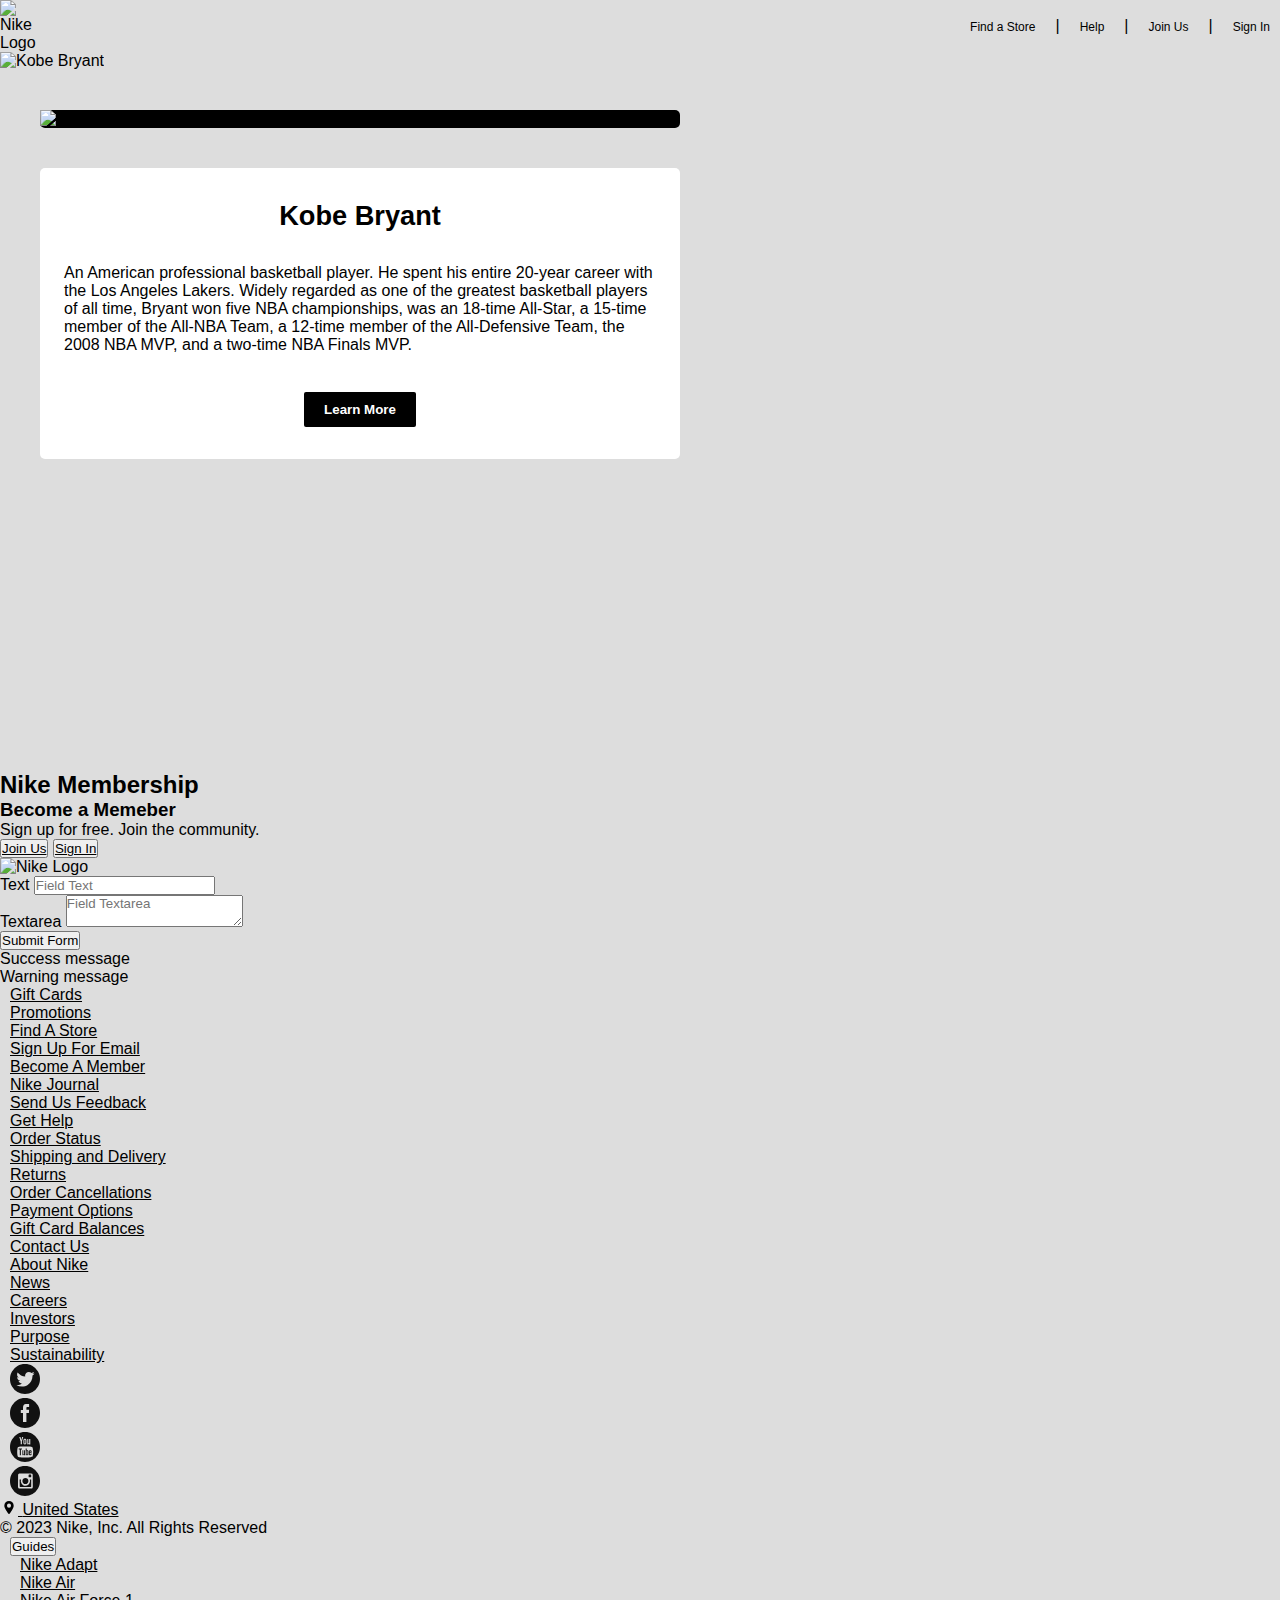
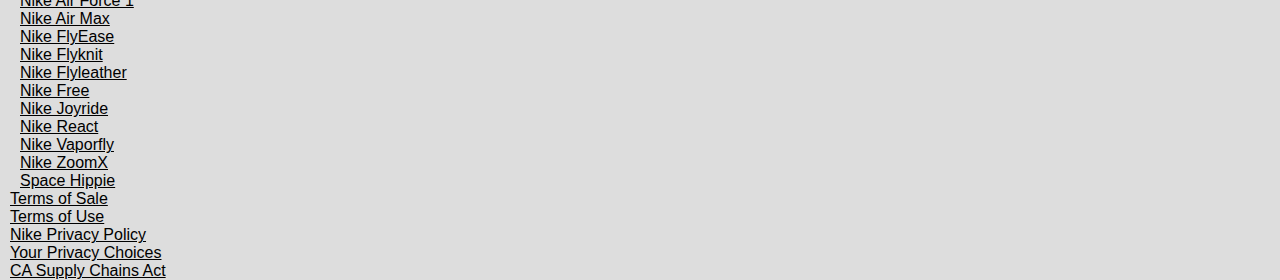
==== commit 06ee15d0: "Updated class names" ====
--- a/index.html
+++ b/index.html
@@ -15,10 +15,10 @@
 </head>
 <body>
     <!-- Header -->
-    <!-- <section class="header-container">
-        <div class="header-wrapper"> -->
+    <section class="container_header">
+        <div class="wrapper wrapper_header">
             <!-- Desktop Nav -->
-            <!-- <div class="header-navigation_desktop">
+            <div class="header-navigation_desktop">
                 <div class="header-logo">
                     <div class="logo">
                         <img src="/images/nike-logo.png" alt="Nike Logo">
@@ -35,10 +35,10 @@
                         <li><a class="header-navigation_links" href="#">Sign In</a></li>
                     </ul>
                 </nav>
-            </div> -->
+            </div>
             
             <!-- Mobile Nav -->
-            <!-- <div class="header-navigation_mobile">
+            <div class="header-navigation_mobile">
                 <div class="header-logo">
                     <div class="logo">
                         <img src="/images/nike-logo.png" alt="Nike Logo">
@@ -50,9 +50,9 @@
                     </a>
                 </div>
             </div>
-        </div> -->
+        </div>
         <!-- Mobile Menu -->
-        <!-- <nav class="header-navigation_mobile-links-container">
+        <nav class="header-navigation_mobile-links-container">
             <div class="mobile-wrapper">
                 <ul id="mobile-links">
                     <li class="mobile-li"><a class="header-navigation_links" href="#">Find a Store</a></li>
@@ -62,16 +62,16 @@
                 </ul>
             </div>
         </nav>
-    </section> -->
+    </section>
     <!-- Hero -->
-    <!-- <section>
-        <div class="hero-wrapper">
+    <section>
+        <div class="wrapper wrapper_hero">
             <img src="/images/nike-kobe.jpeg" alt="Kobe Bryant">
         </div>
-    </section> -->
+    </section>
     <!-- 2 Column -->
-    <!-- <section>
-        <div class="two-col-container_wrapper">
+    <section>
+        <div class="wrapper wrapper_two-col">
             <div class="two-col col-1">
                 <div class="two-col_img-wrapper">
                     <img src="/images/mamba-forever.webp" alt="Mamba Forever">
@@ -87,21 +87,21 @@
                 </div>
             </div>
         </div>
-    </section> -->
+    </section>
     <!-- Product Carousel -->
-    <!-- <section>
-        <div class="splide-wrapper">
-            <div class="splide" aria-labelledby="carousel-heading"> -->
+    <section>
+        <div class="wrapper wrapper_splide">
+            <div class="splide" aria-labelledby="carousel-heading">
 
                 <!-- Carousel Heading -->
-                <!-- <h1 id="carousel-heading">Mamba Mentality</h1> -->
+                <h1 id="carousel-heading">Mamba Mentality</h1>
     
                 <!-- Carousel Slider -->
-                <!-- <div class="splide__slider">
+                <div class="splide__slider">
                     <div class="splide__track">
-                        <ul class="splide__list"> -->
+                        <ul class="splide__list">
                             <!-- Carousel Slides -->
-                            <!-- <li class="splide__slide">
+                            <li class="splide__slide">
                                 <div class="splide__slide__container">
                                     <img src="/images/Nike-Kobe-5-Protro-Big-Stage-Parade.webp" alt="Kobe 5">
                                 </div>
@@ -154,56 +154,85 @@
                 </div>
             </div>
         </div>
-    </section> -->
+    </section>
     <!-- Nike Banner -->
-    <section > 
-        <div class="nike-banner_wrapper">
-
+    <section> 
+        <div class="wrapper wrapper_banner">
+            <div class="headline-2_wrapper">
+                <h2 class="headline-2">Nike Membership</h2>
+            </div>
+            <div class="nike-banner_wrapper">
+                <div class="nike-banner_text">
+                    <h3>Become a Memeber</h3>
+                    <p>Sign up for free. Join the community.</p>
+                    <div class="nike-banner_btn-wrapper">
+                        <button class="btn"><a class="nike-banner_btn" href="#">Join Us</a></button>
+                        <button class="btn"><a class="nike-banner_btn" href="#">Sign In</a></button>
+                    </div>
+                </div>
+                <div class="logo_wrapper">
+                    <img src="/images/white-nike-icon.png" alt="Nike Logo">
+                </div>
+            </div>
+        </div>
+    </section>
+    <!-- Nike Sign Up Form -->
+    <section> 
+        <div class="wrapper wrapper_sign-up">
+            <form>
+                <div class='fieldset'>
+                    <label for='text1'>Text</label>
+                    <input type='text' id='text1' placeholder='Field Text'/>
+                </div>
+                <div class='fieldset'>
+                    <label for='textarea1'>Textarea</label>
+                    <textarea id='textarea1' placeholder='Field Textarea'></textarea>
+                </div>
+                <div class='fieldset'>
+                    <button type='submit'>Submit Form</button>
+                </div>
+            </form>
+            <div class='message message--success'>Success message</div>
+            <div class='message message--warning'>Warning message</div>
         </div>
     </section>
     <!-- Footer -->
-    <!-- <footer>
-        <div class="footer-container">
-            <div class="footer-body">
+    <footer>
+        <div class="wrapper wrapper_footer">
+            <div class="footer_body">
                 <div class="links">
                     <div>
-                        <div>
-                            <ul>
-                                <li><a href="">Gift Cards</a></li>
-                                <li><a href="">Promotions</a></li>
-                                <li><a href="">Find A Store</a></li>
-                                <li><a href="">Sign Up For Email</a></li>
-                                <li><a href="">Become A Member</a></li>
-                                <li><a href="">Nike Journal</a></li>
-                                <li><a href="">Send Us Feedback</a></li>
-                            </ul>
-                        </div>
+                        <ul>
+                            <li><a href="">Gift Cards</a></li>
+                            <li><a href="">Promotions</a></li>
+                            <li><a href="">Find A Store</a></li>
+                            <li><a href="">Sign Up For Email</a></li>
+                            <li><a href="">Become A Member</a></li>
+                            <li><a href="">Nike Journal</a></li>
+                            <li><a href="">Send Us Feedback</a></li>
+                        </ul>
                     </div>
                     <div>
-                        <div>
-                            <ul>
-                                <li><a href="">Get Help</a></li>
-                                <li><a href="">Order Status</a></li>
-                                <li><a href="">Shipping and Delivery</a></li>
-                                <li><a href="">Returns</a></li>
-                                <li><a href="">Order Cancellations</a></li>
-                                <li><a href="">Payment Options</a></li>
-                                <li><a href="">Gift Card Balances</a></li>
-                                <li><a href="">Contact Us</a></li>
-                            </ul>
-                        </div>
+                        <ul>
+                            <li><a href="">Get Help</a></li>
+                            <li><a href="">Order Status</a></li>
+                            <li><a href="">Shipping and Delivery</a></li>
+                            <li><a href="">Returns</a></li>
+                            <li><a href="">Order Cancellations</a></li>
+                            <li><a href="">Payment Options</a></li>
+                            <li><a href="">Gift Card Balances</a></li>
+                            <li><a href="">Contact Us</a></li>
+                        </ul>
                     </div>
                     <div>
-                        <div>
-                            <ul>
-                                <li><a href="">About Nike</a></li>
-                                <li><a href="">News</a></li>
-                                <li><a href="">Careers</a></li>
-                                <li><a href="">Investors</a></li>
-                                <li><a href="">Purpose</a></li>
-                                <li><a href="">Sustainability</a></li>
-                            </ul>
-                        </div>
+                        <ul>
+                            <li><a href="">About Nike</a></li>
+                            <li><a href="">News</a></li>
+                            <li><a href="">Careers</a></li>
+                            <li><a href="">Investors</a></li>
+                            <li><a href="">Purpose</a></li>
+                            <li><a href="">Sustainability</a></li>
+                        </ul>
                     </div>
                 </div>
                 <div class="social-menu">
@@ -248,56 +277,56 @@
                             </svg>
                             <span class="country-pin-label">United States</span>
                         </a>
-                        <div class="fs12-nav-sm d-sm-b d-md-ib pb6-sm pt5-sm pb0-md ml4-md sub-footer-copyright">
+                        <div>
                             <span id="hf_header_label_copyright">© 2023 Nike, Inc. All Rights Reserved</span>
                         </div>
                     </div>
                 </div>
                 <div>
                     <ul class="sub-footer-menu">
-                        <li class="ml3-md mr0-md d-sm-b d-md-ib fs12-nav-sm fs10-nav-md">
+                        <li>
                             <div id="SubFooterDropdown-0" class="pre-dropdown-menu sub-footer-menu-dropdown" data-pre="DropdownMenu">
                                 <button role="listbox" aria-expanded="false" aria-controls="SubFooterDropdown-0-Menu" data-var="ctrl" aria-label="Guides" data-type="click_navFooter" data-path="guides" class="nav-btn p0-sm sub-footer-menu-link nav-sm-b footer-link pt2-sm pb2-sm prl2-md d-sm-b fs12-nav-sm" data-pre="ILink">Guides</button>
-                                <div id="SubFooterDropdown-0-Menu" class="hf-dropdown-menu-box-container" data-var="content">
-                                    <div class="hf-dropdown-menu-box">
-                                        <ul class="ncss-row">
-                                            <li class="ncss-col-sm-4 va-sm-m lh12-nav-sm">
+                                <div>
+                                    <div>
+                                        <ul>
+                                            <li>
                                                 <a aria-label="bottom-footer, Guides, Nike Adapt" data-type="click_navFooter" data-path="guides:nike adapt" href="https://www.nike.com/adapt" class="sub-footer-submenu-link footer-link fs12-nav-sm" data-pre="ILink">Nike Adapt</a>
                                             </li>
-                                            <li class="ncss-col-sm-4 va-sm-m lh12-nav-sm">
+                                            <li>
                                                 <a aria-label="bottom-footer, Guides, Nike Air" data-type="click_navFooter" data-path="guides:nike air" href="https://www.nike.com/air" class="sub-footer-submenu-link footer-link fs12-nav-sm" data-pre="ILink">Nike Air</a>
                                             </li>
-                                            <li class="ncss-col-sm-4 va-sm-m lh12-nav-sm">
+                                            <li>
                                                 <a aria-label="bottom-footer, Guides, Nike Air Force 1" data-type="click_navFooter" data-path="guides:nike air force 1" href="https://www.nike.com/air-force-1" class="sub-footer-submenu-link footer-link fs12-nav-sm" data-pre="ILink">Nike Air Force 1</a>
                                             </li>
-                                            <li class="ncss-col-sm-4 va-sm-m lh12-nav-sm">
+                                            <li>
                                                 <a aria-label="bottom-footer, Guides, Nike Air Max" data-type="click_navFooter" data-path="guides:nike air max" href="https://www.nike.com/air-max" class="sub-footer-submenu-link footer-link fs12-nav-sm" data-pre="ILink">Nike Air Max</a>
                                             </li>
-                                            <li class="ncss-col-sm-4 va-sm-m lh12-nav-sm">
+                                            <li>
                                                 <a aria-label="bottom-footer, Guides, Nike FlyEase" data-type="click_navFooter" data-path="guides:nike flyease" href="https://www.nike.com/flyease" class="sub-footer-submenu-link footer-link fs12-nav-sm" data-pre="ILink">Nike FlyEase</a>
                                             </li>
-                                            <li class="ncss-col-sm-4 va-sm-m lh12-nav-sm">
+                                            <li>
                                                 <a aria-label="bottom-footer, Guides, Nike Flyknit" data-type="click_navFooter" data-path="guides:nike flyknit" href="https://www.nike.com/flyknit" class="sub-footer-submenu-link footer-link fs12-nav-sm" data-pre="ILink">Nike Flyknit</a>
                                             </li>
-                                            <li class="ncss-col-sm-4 va-sm-m lh12-nav-sm">
+                                            <li>
                                                 <a aria-label="bottom-footer, Guides, Nike Flyleather" data-type="click_navFooter" data-path="guides:nike flyleather" href="https://www.nike.com/flyleather" class="sub-footer-submenu-link footer-link fs12-nav-sm" data-pre="ILink">Nike Flyleather</a>
                                             </li>
-                                            <li class="ncss-col-sm-4 va-sm-m lh12-nav-sm">
+                                            <li>
                                                 <a aria-label="bottom-footer, Guides, Nike Free" data-type="click_navFooter" data-path="guides:nike free" href="https://www.nike.com/free" class="sub-footer-submenu-link footer-link fs12-nav-sm" data-pre="ILink">Nike Free</a>
                                             </li>
-                                            <li class="ncss-col-sm-4 va-sm-m lh12-nav-sm">
+                                            <li>
                                                 <a aria-label="bottom-footer, Guides, Nike Joyride" data-type="click_navFooter" data-path="guides:nike joyride" href="https://www.nike.com/joyride" class="sub-footer-submenu-link footer-link fs12-nav-sm" data-pre="ILink">Nike Joyride</a>
                                             </li>
-                                            <li class="ncss-col-sm-4 va-sm-m lh12-nav-sm">
+                                            <li>
                                                 <a aria-label="bottom-footer, Guides, Nike React" data-type="click_navFooter" data-path="guides:nike react" href="https://www.nike.com/react" class="sub-footer-submenu-link footer-link fs12-nav-sm" data-pre="ILink">Nike React</a>
                                             </li>
-                                            <li class="ncss-col-sm-4 va-sm-m lh12-nav-sm">
+                                            <li>
                                                 <a aria-label="bottom-footer, Guides, Nike Vaporfly" data-type="click_navFooter" data-path="guides:nike vaporfly" href="https://www.nike.com/running/vaporfly" class="sub-footer-submenu-link footer-link fs12-nav-sm" data-pre="ILink">Nike Vaporfly</a>
                                             </li>
-                                            <li class="ncss-col-sm-4 va-sm-m lh12-nav-sm">
+                                            <li>
                                                 <a aria-label="bottom-footer, Guides, Nike ZoomX" data-type="click_navFooter" data-path="guides:nike zoomx" href="https://www.nike.com/zoomx" class="sub-footer-submenu-link footer-link fs12-nav-sm" data-pre="ILink">Nike ZoomX</a>
                                             </li>
-                                            <li class="ncss-col-sm-4 va-sm-m lh12-nav-sm">
+                                            <li>
                                                 <a aria-label="bottom-footer, Guides, Space Hippie" data-type="click_navFooter" data-path="guides:space hippie" href="https://www.nike.com/space-hippie" class="sub-footer-submenu-link footer-link fs12-nav-sm" data-pre="ILink">Space Hippie</a>
                                             </li>
                                         </ul>
@@ -305,26 +334,26 @@
                                 </div>
                             </div>
                         </li>
-                        <li class="ml3-md mr0-md d-sm-b d-md-ib fs12-nav-sm fs10-nav-md">
+                        <li>
                             <a target="_blank" aria-label="Terms of Sale" data-type="click_navFooter" data-path="terms of sale" href="https://agreementservice.svs.nike.com/us/en_us/rest/agreement?agreementType=termsOfSale&amp;uxId=com.nike.commerce.nikedotcom.web&amp;country=US&amp;language=en&amp;requestType=redirect" class="sub-footer-menu-link nav-sm-b footer-link pt2-sm pb2-sm prl2-md d-sm-b fs12-nav-sm" data-pre="ILink">Terms of Sale</a>
                         </li>
-                        <li class="ml3-md mr0-md d-sm-b d-md-ib fs12-nav-sm fs10-nav-md">
+                        <li>
                             <a target="_blank" aria-label="Terms of Use" data-type="click_navFooter" data-path="terms of use" href="https://agreementservice.svs.nike.com/us/en_us/rest/agreement?agreementType=termsOfUse&amp;uxId=com.nike.commerce.nikedotcom.web&amp;country=US&amp;language=en&amp;requestType=redirect" class="sub-footer-menu-link nav-sm-b footer-link pt2-sm pb2-sm prl2-md d-sm-b fs12-nav-sm" data-pre="ILink">Terms of Use</a>
                         </li>
-                        <li class="ml3-md mr0-md d-sm-b d-md-ib fs12-nav-sm fs10-nav-md">
+                        <li>
                             <a target="_blank" aria-label="Nike Privacy Policy" data-type="click_navFooter" data-path="nike privacy policy" href="https://agreementservice.svs.nike.com/rest/agreement?agreementType=privacyPolicy&amp;uxId=com.nike.commerce.nikedotcom.web&amp;country=US&amp;language=en&amp;requestType=redirect" class="sub-footer-menu-link nav-sm-b footer-link pt2-sm pb2-sm prl2-md d-sm-b fs12-nav-sm" data-pre="ILink">Nike Privacy Policy</a>
                         </li>
-                        <li class="ml3-md mr0-md d-sm-b d-md-ib fs12-nav-sm fs10-nav-md">
+                        <li>
                             <a target="_self" aria-label="Your Privacy Choices" data-type="click_navFooter" data-path="your privacy choices" href="https://www.nike.com/guest/settings/do-not-share-my-data" class="sub-footer-menu-link nav-sm-b footer-link pt2-sm pb2-sm prl2-md d-sm-b fs12-nav-sm" data-pre="ILink">Your Privacy Choices</a>
                         </li>
-                        <li class="ml3-md mr0-md d-sm-b d-md-ib fs12-nav-sm fs10-nav-md">
+                        <li>
                             <a target="_self" aria-label="CA Supply Chains Act" data-type="click_navFooter" data-path="ca supply chains act" href="https://purpose.nike.com/nike-statement-on-forced-labor" class="sub-footer-menu-link nav-sm-b footer-link pt2-sm pb2-sm prl2-md d-sm-b fs12-nav-sm" data-pre="ILink">CA Supply Chains Act</a>
                         </li>
                     </ul>
                 </div>
             </div>
         </div>
-    </footer> -->
+    </footer>
     <!-- Scripts -->
     <script src="/script.js"></script>
 </body>
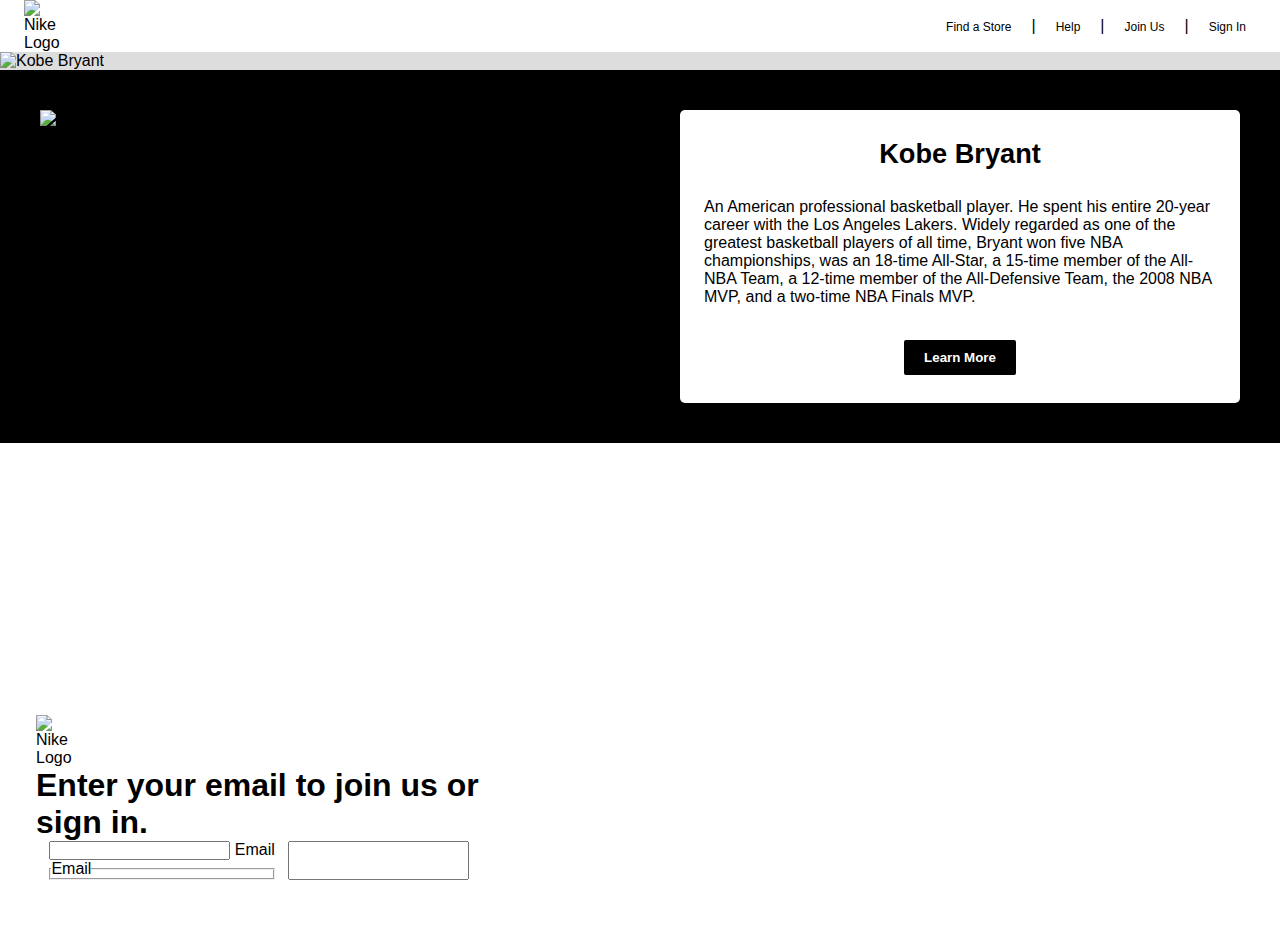
==== commit 8f747b71: "Adding Sign Up Section" ====
--- a/index.html
+++ b/index.html
@@ -15,8 +15,8 @@
 </head>
 <body>
     <!-- Header -->
-    <section class="container_header">
-        <div class="wrapper wrapper_header">
+    <section class="header-container">
+        <div class="header-wrapper">
             <!-- Desktop Nav -->
             <div class="header-navigation_desktop">
                 <div class="header-logo">
@@ -64,14 +64,14 @@
         </nav>
     </section>
     <!-- Hero -->
-    <section>
-        <div class="wrapper wrapper_hero">
+    <section class="hero-container">
+        <div class="hero-container_wrapper">
             <img src="/images/nike-kobe.jpeg" alt="Kobe Bryant">
         </div>
     </section>
     <!-- 2 Column -->
-    <section>
-        <div class="wrapper wrapper_two-col">
+    <section class="two-col-container">
+        <div class="two-col-container_wrapper">
             <div class="two-col col-1">
                 <div class="two-col_img-wrapper">
                     <img src="/images/mamba-forever.webp" alt="Mamba Forever">
@@ -89,8 +89,8 @@
         </div>
     </section>
     <!-- Product Carousel -->
-    <section>
-        <div class="wrapper wrapper_splide">
+    <section class="splide-container">
+        <div class="splide-wrapper">
             <div class="splide" aria-labelledby="carousel-heading">
 
                 <!-- Carousel Heading -->
@@ -155,84 +155,87 @@
             </div>
         </div>
     </section>
-    <!-- Nike Banner -->
-    <section> 
-        <div class="wrapper wrapper_banner">
-            <div class="headline-2_wrapper">
-                <h2 class="headline-2">Nike Membership</h2>
-            </div>
-            <div class="nike-banner_wrapper">
-                <div class="nike-banner_text">
-                    <h3>Become a Memeber</h3>
-                    <p>Sign up for free. Join the community.</p>
-                    <div class="nike-banner_btn-wrapper">
-                        <button class="btn"><a class="nike-banner_btn" href="#">Join Us</a></button>
-                        <button class="btn"><a class="nike-banner_btn" href="#">Sign In</a></button>
-                    </div>
-                </div>
-                <div class="logo_wrapper">
-                    <img src="/images/white-nike-icon.png" alt="Nike Logo">
-                </div>
-            </div>
-        </div>
-    </section>
-    <!-- Nike Sign Up Form -->
-    <section> 
-        <div class="wrapper wrapper_sign-up">
-            <form>
-                <div class='fieldset'>
-                    <label for='text1'>Text</label>
-                    <input type='text' id='text1' placeholder='Field Text'/>
-                </div>
-                <div class='fieldset'>
-                    <label for='textarea1'>Textarea</label>
-                    <textarea id='textarea1' placeholder='Field Textarea'></textarea>
-                </div>
-                <div class='fieldset'>
-                    <button type='submit'>Submit Form</button>
-                </div>
-            </form>
-            <div class='message message--success'>Success message</div>
-            <div class='message message--warning'>Warning message</div>
-        </div>
-    </section>
+    <!-- Sign-up Form -->
+    <section class="sign-up_container">
+        <div class="sign-up_wrapper">
+            <div class="sign-up_form">
+                <header class="sign-up_header">
+                    <div class="logo">
+                        <img src="/images/nike-logo.png" alt="Nike Logo">
+                    </div>
+                    <h1>Enter your email to join us or sign in.</h1>
+                </header>
+                <div class="sign-up_body">
+                    <form action="">
+                        <div class="form_container">
+                            <div>
+                                <span></span>
+                                <div></div>
+                            </div>
+                            <div>
+                                <input type="">
+                                <span></span>
+                                <label for="">
+                                    <span>Email</span>
+                                </label>
+                                <fieldset>
+                                    <legend>Email</legend>
+                                </fieldset>
+                            </div>
+                            <input class="form-password" type="password" id="password" autocomplete="current-password" name="password" aria-hidden="true" tabindex="-1" value>
+                            <div></div>
+                            <div></div>
+                        </div>
+                    </form>
+                </div>
+            </div>
+        </div>
+    </section>
+    <!-- Banner -->
+    <section></section>
     <!-- Footer -->
-    <footer>
-        <div class="wrapper wrapper_footer">
-            <div class="footer_body">
+    <!-- <footer>
+        <div class="footer-container">
+            <div class="footer-body">
                 <div class="links">
                     <div>
-                        <ul>
-                            <li><a href="">Gift Cards</a></li>
-                            <li><a href="">Promotions</a></li>
-                            <li><a href="">Find A Store</a></li>
-                            <li><a href="">Sign Up For Email</a></li>
-                            <li><a href="">Become A Member</a></li>
-                            <li><a href="">Nike Journal</a></li>
-                            <li><a href="">Send Us Feedback</a></li>
-                        </ul>
+                        <div>
+                            <ul>
+                                <li><a href="">Gift Cards</a></li>
+                                <li><a href="">Promotions</a></li>
+                                <li><a href="">Find A Store</a></li>
+                                <li><a href="">Sign Up For Email</a></li>
+                                <li><a href="">Become A Member</a></li>
+                                <li><a href="">Nike Journal</a></li>
+                                <li><a href="">Send Us Feedback</a></li>
+                            </ul>
+                        </div>
                     </div>
                     <div>
-                        <ul>
-                            <li><a href="">Get Help</a></li>
-                            <li><a href="">Order Status</a></li>
-                            <li><a href="">Shipping and Delivery</a></li>
-                            <li><a href="">Returns</a></li>
-                            <li><a href="">Order Cancellations</a></li>
-                            <li><a href="">Payment Options</a></li>
-                            <li><a href="">Gift Card Balances</a></li>
-                            <li><a href="">Contact Us</a></li>
-                        </ul>
+                        <div>
+                            <ul>
+                                <li><a href="">Get Help</a></li>
+                                <li><a href="">Order Status</a></li>
+                                <li><a href="">Shipping and Delivery</a></li>
+                                <li><a href="">Returns</a></li>
+                                <li><a href="">Order Cancellations</a></li>
+                                <li><a href="">Payment Options</a></li>
+                                <li><a href="">Gift Card Balances</a></li>
+                                <li><a href="">Contact Us</a></li>
+                            </ul>
+                        </div>
                     </div>
                     <div>
-                        <ul>
-                            <li><a href="">About Nike</a></li>
-                            <li><a href="">News</a></li>
-                            <li><a href="">Careers</a></li>
-                            <li><a href="">Investors</a></li>
-                            <li><a href="">Purpose</a></li>
-                            <li><a href="">Sustainability</a></li>
-                        </ul>
+                        <div>
+                            <ul>
+                                <li><a href="">About Nike</a></li>
+                                <li><a href="">News</a></li>
+                                <li><a href="">Careers</a></li>
+                                <li><a href="">Investors</a></li>
+                                <li><a href="">Purpose</a></li>
+                                <li><a href="">Sustainability</a></li>
+                            </ul>
+                        </div>
                     </div>
                 </div>
                 <div class="social-menu">
@@ -277,56 +280,56 @@
                             </svg>
                             <span class="country-pin-label">United States</span>
                         </a>
-                        <div>
+                        <div class="fs12-nav-sm d-sm-b d-md-ib pb6-sm pt5-sm pb0-md ml4-md sub-footer-copyright">
                             <span id="hf_header_label_copyright">© 2023 Nike, Inc. All Rights Reserved</span>
                         </div>
                     </div>
                 </div>
                 <div>
                     <ul class="sub-footer-menu">
-                        <li>
+                        <li class="ml3-md mr0-md d-sm-b d-md-ib fs12-nav-sm fs10-nav-md">
                             <div id="SubFooterDropdown-0" class="pre-dropdown-menu sub-footer-menu-dropdown" data-pre="DropdownMenu">
                                 <button role="listbox" aria-expanded="false" aria-controls="SubFooterDropdown-0-Menu" data-var="ctrl" aria-label="Guides" data-type="click_navFooter" data-path="guides" class="nav-btn p0-sm sub-footer-menu-link nav-sm-b footer-link pt2-sm pb2-sm prl2-md d-sm-b fs12-nav-sm" data-pre="ILink">Guides</button>
-                                <div>
-                                    <div>
-                                        <ul>
-                                            <li>
+                                <div id="SubFooterDropdown-0-Menu" class="hf-dropdown-menu-box-container" data-var="content">
+                                    <div class="hf-dropdown-menu-box">
+                                        <ul class="ncss-row">
+                                            <li class="ncss-col-sm-4 va-sm-m lh12-nav-sm">
                                                 <a aria-label="bottom-footer, Guides, Nike Adapt" data-type="click_navFooter" data-path="guides:nike adapt" href="https://www.nike.com/adapt" class="sub-footer-submenu-link footer-link fs12-nav-sm" data-pre="ILink">Nike Adapt</a>
                                             </li>
-                                            <li>
+                                            <li class="ncss-col-sm-4 va-sm-m lh12-nav-sm">
                                                 <a aria-label="bottom-footer, Guides, Nike Air" data-type="click_navFooter" data-path="guides:nike air" href="https://www.nike.com/air" class="sub-footer-submenu-link footer-link fs12-nav-sm" data-pre="ILink">Nike Air</a>
                                             </li>
-                                            <li>
+                                            <li class="ncss-col-sm-4 va-sm-m lh12-nav-sm">
                                                 <a aria-label="bottom-footer, Guides, Nike Air Force 1" data-type="click_navFooter" data-path="guides:nike air force 1" href="https://www.nike.com/air-force-1" class="sub-footer-submenu-link footer-link fs12-nav-sm" data-pre="ILink">Nike Air Force 1</a>
                                             </li>
-                                            <li>
+                                            <li class="ncss-col-sm-4 va-sm-m lh12-nav-sm">
                                                 <a aria-label="bottom-footer, Guides, Nike Air Max" data-type="click_navFooter" data-path="guides:nike air max" href="https://www.nike.com/air-max" class="sub-footer-submenu-link footer-link fs12-nav-sm" data-pre="ILink">Nike Air Max</a>
                                             </li>
-                                            <li>
+                                            <li class="ncss-col-sm-4 va-sm-m lh12-nav-sm">
                                                 <a aria-label="bottom-footer, Guides, Nike FlyEase" data-type="click_navFooter" data-path="guides:nike flyease" href="https://www.nike.com/flyease" class="sub-footer-submenu-link footer-link fs12-nav-sm" data-pre="ILink">Nike FlyEase</a>
                                             </li>
-                                            <li>
+                                            <li class="ncss-col-sm-4 va-sm-m lh12-nav-sm">
                                                 <a aria-label="bottom-footer, Guides, Nike Flyknit" data-type="click_navFooter" data-path="guides:nike flyknit" href="https://www.nike.com/flyknit" class="sub-footer-submenu-link footer-link fs12-nav-sm" data-pre="ILink">Nike Flyknit</a>
                                             </li>
-                                            <li>
+                                            <li class="ncss-col-sm-4 va-sm-m lh12-nav-sm">
                                                 <a aria-label="bottom-footer, Guides, Nike Flyleather" data-type="click_navFooter" data-path="guides:nike flyleather" href="https://www.nike.com/flyleather" class="sub-footer-submenu-link footer-link fs12-nav-sm" data-pre="ILink">Nike Flyleather</a>
                                             </li>
-                                            <li>
+                                            <li class="ncss-col-sm-4 va-sm-m lh12-nav-sm">
                                                 <a aria-label="bottom-footer, Guides, Nike Free" data-type="click_navFooter" data-path="guides:nike free" href="https://www.nike.com/free" class="sub-footer-submenu-link footer-link fs12-nav-sm" data-pre="ILink">Nike Free</a>
                                             </li>
-                                            <li>
+                                            <li class="ncss-col-sm-4 va-sm-m lh12-nav-sm">
                                                 <a aria-label="bottom-footer, Guides, Nike Joyride" data-type="click_navFooter" data-path="guides:nike joyride" href="https://www.nike.com/joyride" class="sub-footer-submenu-link footer-link fs12-nav-sm" data-pre="ILink">Nike Joyride</a>
                                             </li>
-                                            <li>
+                                            <li class="ncss-col-sm-4 va-sm-m lh12-nav-sm">
                                                 <a aria-label="bottom-footer, Guides, Nike React" data-type="click_navFooter" data-path="guides:nike react" href="https://www.nike.com/react" class="sub-footer-submenu-link footer-link fs12-nav-sm" data-pre="ILink">Nike React</a>
                                             </li>
-                                            <li>
+                                            <li class="ncss-col-sm-4 va-sm-m lh12-nav-sm">
                                                 <a aria-label="bottom-footer, Guides, Nike Vaporfly" data-type="click_navFooter" data-path="guides:nike vaporfly" href="https://www.nike.com/running/vaporfly" class="sub-footer-submenu-link footer-link fs12-nav-sm" data-pre="ILink">Nike Vaporfly</a>
                                             </li>
-                                            <li>
+                                            <li class="ncss-col-sm-4 va-sm-m lh12-nav-sm">
                                                 <a aria-label="bottom-footer, Guides, Nike ZoomX" data-type="click_navFooter" data-path="guides:nike zoomx" href="https://www.nike.com/zoomx" class="sub-footer-submenu-link footer-link fs12-nav-sm" data-pre="ILink">Nike ZoomX</a>
                                             </li>
-                                            <li>
+                                            <li class="ncss-col-sm-4 va-sm-m lh12-nav-sm">
                                                 <a aria-label="bottom-footer, Guides, Space Hippie" data-type="click_navFooter" data-path="guides:space hippie" href="https://www.nike.com/space-hippie" class="sub-footer-submenu-link footer-link fs12-nav-sm" data-pre="ILink">Space Hippie</a>
                                             </li>
                                         </ul>
@@ -334,26 +337,26 @@
                                 </div>
                             </div>
                         </li>
-                        <li>
+                        <li class="ml3-md mr0-md d-sm-b d-md-ib fs12-nav-sm fs10-nav-md">
                             <a target="_blank" aria-label="Terms of Sale" data-type="click_navFooter" data-path="terms of sale" href="https://agreementservice.svs.nike.com/us/en_us/rest/agreement?agreementType=termsOfSale&amp;uxId=com.nike.commerce.nikedotcom.web&amp;country=US&amp;language=en&amp;requestType=redirect" class="sub-footer-menu-link nav-sm-b footer-link pt2-sm pb2-sm prl2-md d-sm-b fs12-nav-sm" data-pre="ILink">Terms of Sale</a>
                         </li>
-                        <li>
+                        <li class="ml3-md mr0-md d-sm-b d-md-ib fs12-nav-sm fs10-nav-md">
                             <a target="_blank" aria-label="Terms of Use" data-type="click_navFooter" data-path="terms of use" href="https://agreementservice.svs.nike.com/us/en_us/rest/agreement?agreementType=termsOfUse&amp;uxId=com.nike.commerce.nikedotcom.web&amp;country=US&amp;language=en&amp;requestType=redirect" class="sub-footer-menu-link nav-sm-b footer-link pt2-sm pb2-sm prl2-md d-sm-b fs12-nav-sm" data-pre="ILink">Terms of Use</a>
                         </li>
-                        <li>
+                        <li class="ml3-md mr0-md d-sm-b d-md-ib fs12-nav-sm fs10-nav-md">
                             <a target="_blank" aria-label="Nike Privacy Policy" data-type="click_navFooter" data-path="nike privacy policy" href="https://agreementservice.svs.nike.com/rest/agreement?agreementType=privacyPolicy&amp;uxId=com.nike.commerce.nikedotcom.web&amp;country=US&amp;language=en&amp;requestType=redirect" class="sub-footer-menu-link nav-sm-b footer-link pt2-sm pb2-sm prl2-md d-sm-b fs12-nav-sm" data-pre="ILink">Nike Privacy Policy</a>
                         </li>
-                        <li>
+                        <li class="ml3-md mr0-md d-sm-b d-md-ib fs12-nav-sm fs10-nav-md">
                             <a target="_self" aria-label="Your Privacy Choices" data-type="click_navFooter" data-path="your privacy choices" href="https://www.nike.com/guest/settings/do-not-share-my-data" class="sub-footer-menu-link nav-sm-b footer-link pt2-sm pb2-sm prl2-md d-sm-b fs12-nav-sm" data-pre="ILink">Your Privacy Choices</a>
                         </li>
-                        <li>
+                        <li class="ml3-md mr0-md d-sm-b d-md-ib fs12-nav-sm fs10-nav-md">
                             <a target="_self" aria-label="CA Supply Chains Act" data-type="click_navFooter" data-path="ca supply chains act" href="https://purpose.nike.com/nike-statement-on-forced-labor" class="sub-footer-menu-link nav-sm-b footer-link pt2-sm pb2-sm prl2-md d-sm-b fs12-nav-sm" data-pre="ILink">CA Supply Chains Act</a>
                         </li>
                     </ul>
                 </div>
             </div>
         </div>
-    </footer>
+    </footer> -->
     <!-- Scripts -->
     <script src="/script.js"></script>
 </body>
--- a/styles.css
+++ b/styles.css
@@ -23,18 +23,12 @@
     font-family: var(--font-family);
     color: var(--black);
 }
-
 body {
     background-color: var(--light-grey);
     margin: 0;
     padding: 0;
 }
 
-section {
-    width: 100%;
-    height: auto;
-}
-
 /* Utility Styles */
 .hide {
     display: none;
@@ -86,6 +80,8 @@
 }
 
 .header-container {
+    width: 100%;
+    height: auto;
     position: relative;
     background-color: var(--white);
 }
@@ -209,19 +205,17 @@
 }
 
 /* Hero Styles */
-.hero-wrapper {
-    width: 100%;
-    max-width: 1920px;
-    margin: 0 auto;
-}
-
-.hero-wrapper img {
+.hero-container {
+    width: 100%;
+}
+
+.hero-container img {
     width: 100%;
     height: auto;
     margin-bottom: -4px;
 }
 
-.hero-wrapper button {
+.hero-container_wrapper button {
     background-color: var(--yellow);
     border: 2px solid var(--black);
     font-size: 1.5rem;
@@ -232,10 +226,18 @@
 }
 
 @media screen and (min-width: 1920px) {
-    
+    .hero-container_wrapper {
+        width: 100%;
+        max-width: 1920px;
+        margin: 0 auto;
+    }
 }
 
 /* 2 Column Section*/
+.two-col-container {
+    width: 100%;
+}
+
 .two-col-container_wrapper {
     width: 100%;
     display: flex;
@@ -487,4 +489,33 @@
     }
 }
 
-
+/* Sign-up Form */
+
+.sign-up_container {
+    width: 100%;
+    
+}
+
+.sign-up_wrapper {
+    width: 100%;
+    max-width: 1920px;
+    background-color: var(--white);
+    margin: 0 auto;
+}
+
+.sign-up_form {
+    width: 100%;
+    max-width: 460px;
+    min-width: 250px;
+    margin: 0 36px;
+}
+
+.sign-up_body {
+    padding-bottom: 60px;
+}
+
+.form_container {
+    display: flex;
+    justify-content: space-between;
+    flex-wrap: wrap;
+}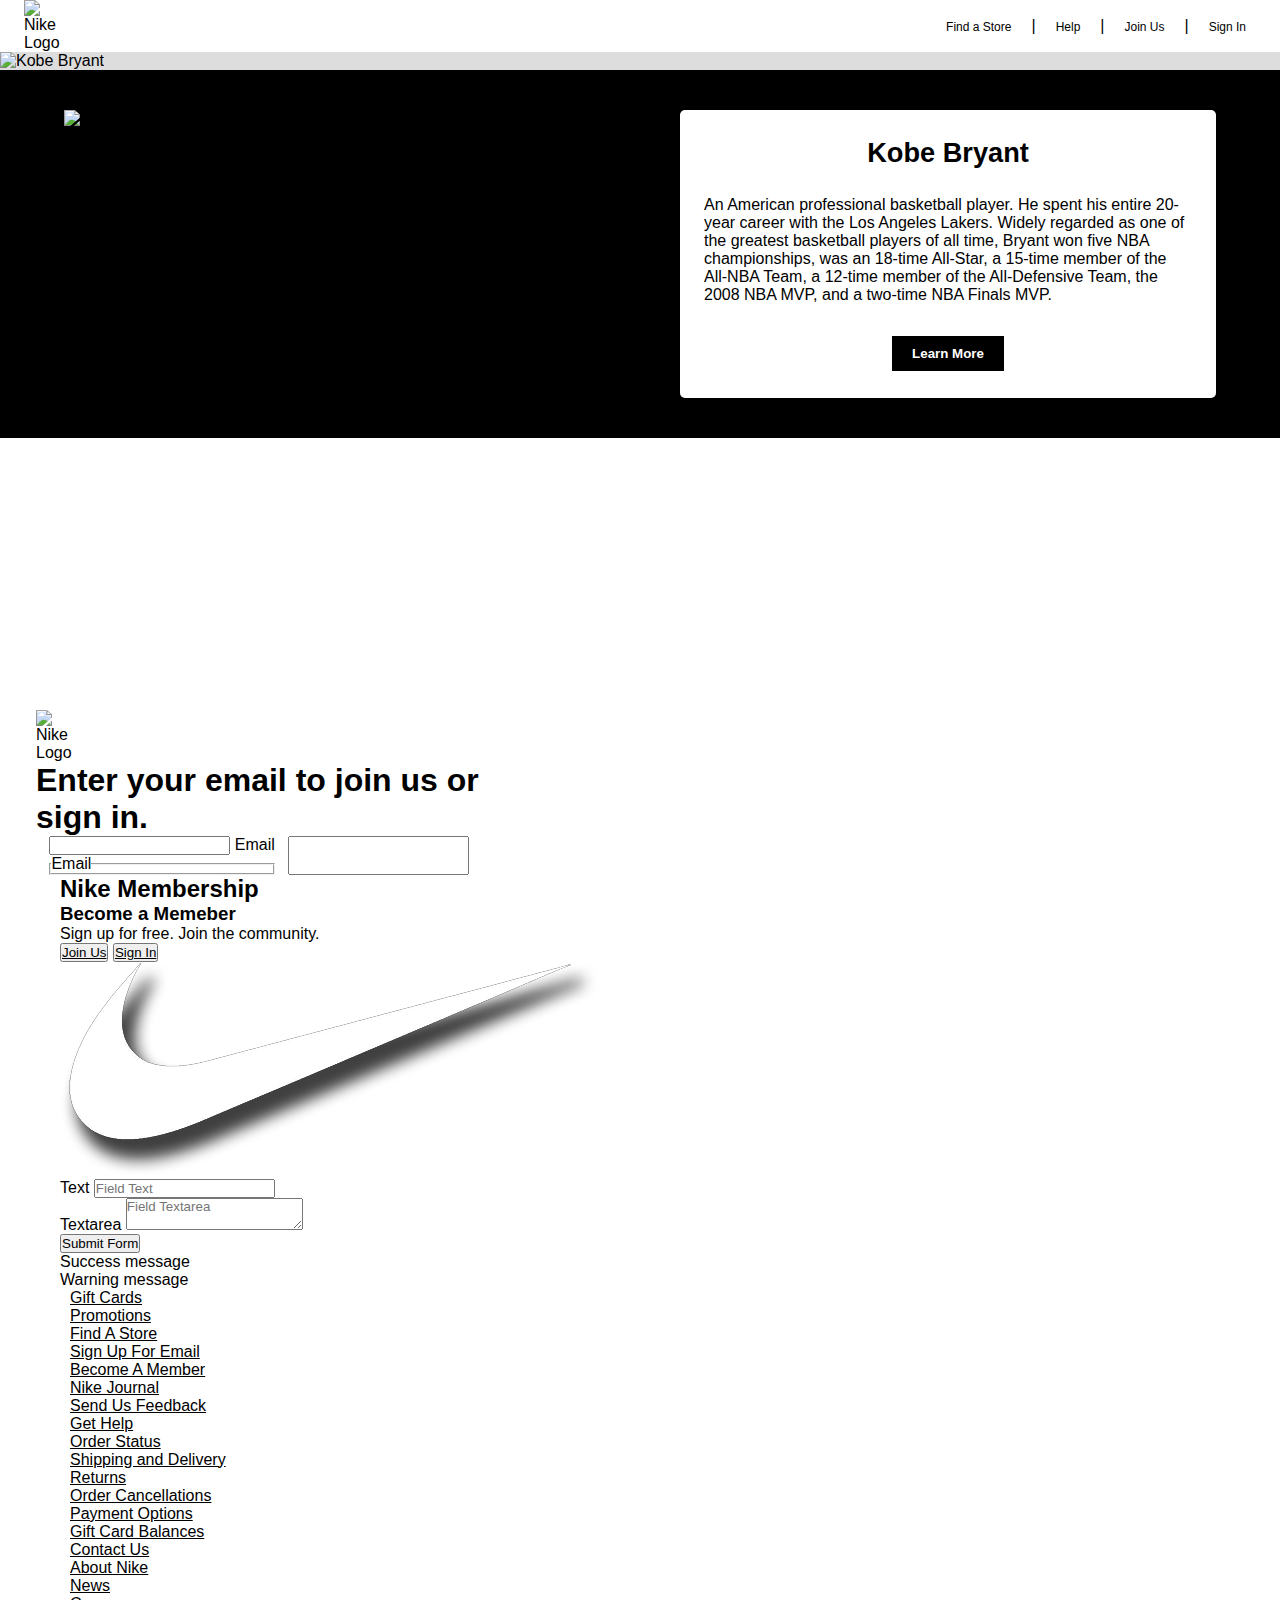
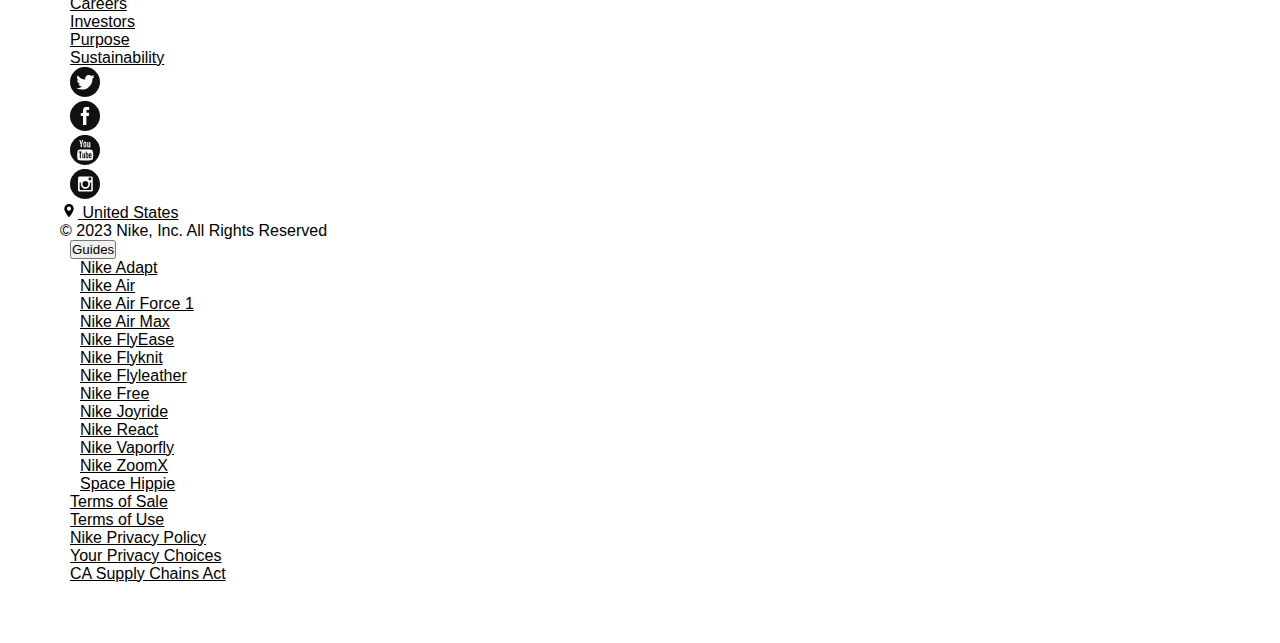
==== commit 663c7908: "Merge branch 'main' of https://github.com/ryanpolson3/Store" ====
--- a/index.html
+++ b/index.html
@@ -1,22 +1,24 @@
 <!DOCTYPE html>
 <html lang="en">
+
 <head>
     <meta charset="UTF-8">
     <meta http-equiv="X-UA-Compatible" content="IE=edge">
     <meta name="viewport" content="width=device-width, initial-scale=1.0">
     <title>eCommerce Store</title>
     <!-- Stylesheets -->
-    <link rel="stylesheet" href="/styles.css">  
+    <link rel="stylesheet" href="/styles.css">
     <link rel="stylesheet" href="https://cdnjs.cloudflare.com/ajax/libs/font-awesome/4.7.0/css/font-awesome.min.css"> <!-- Hamburger Menu Icon | Mobile -->
-    <link rel="stylesheet" href="https://cdn.jsdelivr.net/npm/@splidejs/splide@4.1.4/dist/css/splide.min.css" > <!-- Glider -->
-    <link rel="stylesheet" href="https://cdn.jsdelivr.net/npm/@splidejs/splide@4.1.4/dist/css/themes/splide-skyblue.min.css" > <!-- Glider Theme -->
+    <link rel="stylesheet" href="https://cdn.jsdelivr.net/npm/@splidejs/splide@4.1.4/dist/css/splide.min.css"> <!-- Glider -->
+    <link rel="stylesheet" href="https://cdn.jsdelivr.net/npm/@splidejs/splide@4.1.4/dist/css/themes/splide-skyblue.min.css"> <!-- Glider Theme -->
     <!-- Scripts -->
     <script src="https://cdn.jsdelivr.net/npm/@splidejs/splide@4.1.4/dist/js/splide.min.js"></script> <!-- Glider -->
 </head>
+
 <body>
     <!-- Header -->
-    <section class="header-container">
-        <div class="header-wrapper">
+    <section class="container_header">
+        <div class="wrapper wrapper_header">
             <!-- Desktop Nav -->
             <div class="header-navigation_desktop">
                 <div class="header-logo">
@@ -36,7 +38,7 @@
                     </ul>
                 </nav>
             </div>
-            
+
             <!-- Mobile Nav -->
             <div class="header-navigation_mobile">
                 <div class="header-logo">
@@ -64,14 +66,14 @@
         </nav>
     </section>
     <!-- Hero -->
-    <section class="hero-container">
-        <div class="hero-container_wrapper">
+    <section>
+        <div class="wrapper wrapper_hero">
             <img src="/images/nike-kobe.jpeg" alt="Kobe Bryant">
         </div>
     </section>
     <!-- 2 Column -->
-    <section class="two-col-container">
-        <div class="two-col-container_wrapper">
+    <section>
+        <div class="wrapper wrapper_two-col">
             <div class="two-col col-1">
                 <div class="two-col_img-wrapper">
                     <img src="/images/mamba-forever.webp" alt="Mamba Forever">
@@ -80,22 +82,23 @@
             <div class="two-col col-2">
                 <div class="two-col_text-wrapper">
                     <h1>Kobe Bryant</h1>
-                    <p>An American professional basketball player. He spent his entire 20-year career with the Los Angeles Lakers. Widely regarded as one of the greatest basketball players of all time, Bryant won five NBA championships, was an 18-time All-Star, a 15-time member of the All-NBA Team, a 12-time member of the All-Defensive Team, the 2008 NBA MVP, and a two-time NBA Finals MVP.</p>
+                    <p>An American professional basketball player. He spent his entire 20-year career with the Los Angeles Lakers. Widely regarded as one of the greatest basketball players of all time, Bryant won five NBA championships, was an 18-time All-Star, a 15-time member of the All-NBA Team,
+                        a 12-time member of the All-Defensive Team, the 2008 NBA MVP, and a two-time NBA Finals MVP.</p>
                     <div class="btn-wrapper">
-                        <button type="button" onclick="window.location='https://google.com'"  class="btn btn-learn-more" >Learn More</button>
+                        <button type="button" onclick="window.location='https://google.com'" class="btn btn-learn-more">Learn More</button>
                     </div>
                 </div>
             </div>
         </div>
     </section>
     <!-- Product Carousel -->
-    <section class="splide-container">
-        <div class="splide-wrapper">
+    <section>
+        <div class="wrapper wrapper_splide">
             <div class="splide" aria-labelledby="carousel-heading">
 
                 <!-- Carousel Heading -->
                 <h1 id="carousel-heading">Mamba Mentality</h1>
-    
+
                 <!-- Carousel Slider -->
                 <div class="splide__slider">
                     <div class="splide__track">
@@ -187,177 +190,234 @@
                             <div></div>
                         </div>
                     </form>
-                </div>
-            </div>
-        </div>
-    </section>
-    <!-- Banner -->
-    <section></section>
-    <!-- Footer -->
-    <!-- <footer>
-        <div class="footer-container">
-            <div class="footer-body">
-                <div class="links">
-                    <div>
-                        <div>
-                            <ul>
-                                <li><a href="">Gift Cards</a></li>
-                                <li><a href="">Promotions</a></li>
-                                <li><a href="">Find A Store</a></li>
-                                <li><a href="">Sign Up For Email</a></li>
-                                <li><a href="">Become A Member</a></li>
-                                <li><a href="">Nike Journal</a></li>
-                                <li><a href="">Send Us Feedback</a></li>
-                            </ul>
+                    <!-- Nike Banner -->
+                    <section>
+                        <div class="wrapper wrapper_banner">
+                            <div class="headline-2_wrapper">
+                                <h2 class="headline-2">Nike Membership</h2>
+                            </div>
+                            <div class="nike-banner_wrapper">
+                                <div class="nike-banner_text">
+                                    <h3>Become a Memeber</h3>
+                                    <p>Sign up for free. Join the community.</p>
+                                    <div class="nike-banner_btn-wrapper">
+                                        <button class="btn"><a class="nike-banner_btn" href="#">Join Us</a></button>
+                                        <button class="btn"><a class="nike-banner_btn" href="#">Sign In</a></button>
+                                    </div>
+                                </div>
+                                <div class="logo_wrapper">
+                                    <img src="/images/white-nike-icon.png" alt="Nike Logo">
+                                </div>
+                            </div>
                         </div>
-                    </div>
-                    <div>
-                        <div>
-                            <ul>
-                                <li><a href="">Get Help</a></li>
-                                <li><a href="">Order Status</a></li>
-                                <li><a href="">Shipping and Delivery</a></li>
-                                <li><a href="">Returns</a></li>
-                                <li><a href="">Order Cancellations</a></li>
-                                <li><a href="">Payment Options</a></li>
-                                <li><a href="">Gift Card Balances</a></li>
-                                <li><a href="">Contact Us</a></li>
-                            </ul>
+                    </section>
+                    <!-- Nike Sign Up Form -->
+                    <section>
+                        <div class="wrapper wrapper_sign-up">
+                            <form>
+                                <div class='fieldset'>
+                                    <label for='text1'>Text</label>
+                                    <input type='text' id='text1' placeholder='Field Text' />
+                                </div>
+                                <div class='fieldset'>
+                                    <label for='textarea1'>Textarea</label>
+                                    <textarea id='textarea1' placeholder='Field Textarea'></textarea>
+                                </div>
+                                <div class='fieldset'>
+                                    <button type='submit'>Submit Form</button>
+                                </div>
+                            </form>
+                            <div class='message message--success'>Success message</div>
+                            <div class='message message--warning'>Warning message</div>
                         </div>
-                    </div>
-                    <div>
-                        <div>
-                            <ul>
-                                <li><a href="">About Nike</a></li>
-                                <li><a href="">News</a></li>
-                                <li><a href="">Careers</a></li>
-                                <li><a href="">Investors</a></li>
-                                <li><a href="">Purpose</a></li>
-                                <li><a href="">Sustainability</a></li>
-                            </ul>
-                        </div>
-                    </div>
-                </div>
-                <div class="social-menu">
-                    <ul class="social-links">
-                        <li>
-                            <a target="_blank" aria-label="Twitter" title="Twitter" data-type="click_navFooter" data-path="social:twitter" href="https://twitter.com/Nike" class="social-link footer-link" data-pre="ILink">
-                                <svg class="social-link-icon" width="30px" fill="#111" height="30px" viewBox="0 0 24 24">
-                                    <path d="M12 0C9.813 0 7.8.533 5.96 1.6A11.793 11.793 0 0 0 1.6 5.96C.533 7.8 0 9.813 0 12s.533 4.2 1.6 6.04a11.793 11.793 0 0 0 4.36 4.36C7.8 23.467 9.813 24 12 24s4.2-.533 6.04-1.6a11.793 11.793 0 0 0 4.36-4.36C23.467 16.2 24 14.187 24 12s-.533-4.2-1.6-6.04a11.793 11.793 0 0 0-4.36-4.36C16.2.533 14.187 0 12 0zm6 9.28v.4c0 1.387-.333 2.72-1 4a8.186 8.186 0 0 1-2.84 3.12c-1.333.853-2.827 1.28-4.48 1.28a8.535 8.535 0 0 1-4.56-1.28h.72c1.387 0 2.613-.427 3.68-1.28-.64 0-1.213-.2-1.72-.6-.507-.4-.867-.92-1.08-1.56l.56.16c.373 0 .64-.053.8-.16a2.67 2.67 0 0 1-1.72-1 2.913 2.913 0 0 1-.68-1.88c.427.267.88.4 1.36.4-.907-.533-1.36-1.36-1.36-2.48 0-.533.133-1.04.4-1.52.8.96 1.72 1.707 2.76 2.24a8.133 8.133 0 0 0 3.4.88c-.107-.16-.16-.4-.16-.72 0-.8.293-1.493.88-2.08s1.28-.88 2.08-.88 1.547.293 2.24.88c.48-.107 1.12-.347 1.92-.72-.213.747-.64 1.28-1.28 1.6H18c.747-.16 1.28-.32 1.6-.48-.533.693-1.067 1.253-1.6 1.68z"></path>
-                                </svg>
-                            </a>
-                        </li>
-                        <li>
-                            <a target="_blank" aria-label="Facebook" title="Facebook" data-type="click_navFooter" data-path="social:facebook" href="https://www.facebook.com/nike" class="social-link footer-link" data-pre="ILink">
-                                <svg class="social-link-icon" width="30px" fill="#111" height="30px" viewBox="0 0 24 24">
-                                    <path d="M12 0C9.813 0 7.8.533 5.96 1.6A11.793 11.793 0 0 0 1.6 5.96C.533 7.8 0 9.813 0 12s.533 4.2 1.6 6.04a11.793 11.793 0 0 0 4.36 4.36C7.8 23.467 9.813 24 12 24s4.2-.533 6.04-1.6a11.793 11.793 0 0 0 4.36-4.36C23.467 16.2 24 14.187 24 12s-.533-4.2-1.6-6.04a11.793 11.793 0 0 0-4.36-4.36C16.2.533 14.187 0 12 0zm3.12 12h-2v7.2H10.4V12H8.64V9.52h1.76V8c0-1.12.187-1.92.56-2.4.427-.587 1.2-.88 2.32-.88h2V7.2h-1.2c-.427 0-.693.067-.8.2-.107.133-.16.387-.16.76v1.2h2.16L15.12 12z"></path>
-                                </svg>
-                            </a>
-                        </li>
-                        <li>
-                            <a target="_blank" aria-label="Youtube" title="Youtube" data-type="click_navFooter" data-path="social:youtube" href="https://www.youtube.com/user/nike" class="social-link footer-link" data-pre="ILink">
-                                <svg class="social-link-icon" width="30px" fill="#111" height="30px" viewBox="0 0 24 24">
-                                    <path d="M11.28 17.6a.604.604 0 0 1-.2.24.43.43 0 0 1-.24.08c-.08 0-.133-.027-.16-.08a.557.557 0 0 1-.04-.24v-2.96h-.72v3.28a1 1 0 0 0 .12.52c.08.133.2.2.36.2.16 0 .307-.053.44-.16.133-.107.28-.24.44-.4v.48H12v-3.92h-.72v2.96zM6.96 14v-.8H9.6v.8h-.88v4.56h-.88V14h-.88zm4.96-4.72c-.107 0-.2-.04-.28-.12a.384.384 0 0 1-.12-.28v-2.4c0-.053.027-.107.08-.16.053-.053.147-.08.28-.08.133 0 .24.027.32.08a.27.27 0 0 1 .12.24v2.32c0 .107-.04.2-.12.28a.384.384 0 0 1-.28.12zm2 8.32c0-.64.027-1.307.08-2 0-.107-.04-.2-.12-.28-.08-.08-.16-.12-.24-.12h-.12l-.24.16v2.4l.24.16.16.08c.107 0 .173-.027.2-.08.027-.053.04-.16.04-.32zm.08-3.04c.213 0 .387.08.52.24.133.16.2.4.2.72v2.24c0 .267-.053.48-.16.64a.422.422 0 0 1-.44.2 2.1 2.1 0 0 1-.48-.12.506.506 0 0 1-.28-.24v.32h-.8V13.2h.8v1.76c.107-.107.213-.2.32-.28a.532.532 0 0 1 .32-.12zm3.92 5.12c.267-.213.427-.907.48-2.08.053-.587.107-1.147.16-1.68 0-.48-.053-1.013-.16-1.6-.107-1.173-.28-1.893-.52-2.16-.24-.267-1.267-.453-3.08-.56l-2.64-.08-2.72.08c-1.813.107-2.84.293-3.08.56-.24.267-.413.987-.52 2.16a16.07 16.07 0 0 0-.08 1.6c0 .533.027 1.093.08 1.68.107 1.173.28 1.88.52 2.12.24.24 1.267.44 3.08.6l2.72.08 2.64-.08c1.813-.16 2.853-.347 3.12-.56v-.08zM8.4 4h-.96l1.12 3.6v2.24h.96v-2.4L10.64 4h-.96l-.56 2.32h-.08L8.4 4zm2.32 2.56V8.8c0 .373.107.667.32.88.213.213.507.32.88.32s.667-.107.88-.32c.213-.213.32-.507.32-.88V6.56c0-.32-.107-.587-.32-.8-.213-.213-.507-.32-.88-.32s-.667.107-.88.32c-.213.213-.32.48-.32.8zm3.12-.96v3.6a1 1 0 0 0 .12.52c.08.133.213.2.4.2.187 0 .36-.04.52-.12.16-.08.32-.2.48-.36v.48h.88V5.6h-.88v3.2a.523.523 0 0 1-.24.24.645.645 0 0 1-.28.08c-.08 0-.133-.013-.16-.04-.027-.027-.04-.093-.04-.2V5.52h-.8v.08zM12 0c2.187 0 4.2.533 6.04 1.6a11.793 11.793 0 0 1 4.36 4.36C23.467 7.8 24 9.813 24 12s-.533 4.2-1.6 6.04a11.793 11.793 0 0 1-4.36 4.36C16.2 23.467 14.187 24 12 24s-4.2-.533-6.04-1.6a11.793 11.793 0 0 1-4.36-4.36C.533 16.2 0 14.187 0 12s.533-4.2 1.6-6.04A11.793 11.793 0 0 1 5.96 1.6C7.8.533 9.813 0 12 0zm4.56 16.08l-.08-.4c0-.16-.027-.28-.08-.36a.27.27 0 0 0-.24-.12.27.27 0 0 0-.24.12c-.053.08-.08.2-.08.36v.4h.72zm-.32-1.52c.32 0 .573.093.76.28.187.187.28.467.28.84v.96h-1.44v.8c0 .16.027.28.08.36.053.08.147.12.28.12.133 0 .227-.04.28-.12.053-.08.08-.227.08-.44v-.16h.72v.24c0 .373-.093.667-.28.88-.187.213-.453.32-.8.32-.347 0-.613-.107-.8-.32-.187-.213-.28-.507-.28-.88v-1.76c0-.32.107-.587.32-.8.213-.213.48-.32.8-.32z"></path>
-                                </svg>
-                            </a>
-                        </li>
-                        <li>
-                            <a target="_blank" aria-label="Instagram " title="Instagram " data-type="click_navFooter" data-path="social:instagram" href="https://instagram.com/nike" class="social-link footer-link" data-pre="ILink">
-                                <svg class="social-link-icon" width="30px" fill="#111" height="30px" viewBox="0 0 24 24">
-                                    <path d="M16 12.48a4.723 4.723 0 0 1-.56 1.48 3.93 3.93 0 0 1-1.04 1.16 3.428 3.428 0 0 1-1.92.68 3.628 3.628 0 0 1-1.96-.48 3.414 3.414 0 0 1-1.4-1.48c-.48-.96-.587-1.973-.32-3.04H7.68l.08 5.52c0 .107.04.213.12.32.08.107.173.16.28.16h8.32c.107 0 .213-.053.32-.16.107-.107.16-.213.16-.32V10.8h-1.12c.16.533.213 1.093.16 1.68zm-3.68 2c.64 0 1.2-.24 1.68-.72s.72-1.053.72-1.72a2.56 2.56 0 0 0-.68-1.76c-.453-.507-1.013-.76-1.68-.76s-1.24.24-1.72.72-.72 1.053-.72 1.72.227 1.253.68 1.76c.453.507 1 .76 1.64.76h.08zm4.16-7.6h-1.12c-.107 0-.213.053-.32.16-.107.107-.16.213-.16.32v1.36c.107.213.267.32.48.32h1.12c.16 0 .28-.053.36-.16a.532.532 0 0 0 .12-.32v-1.2c0-.107-.053-.213-.16-.32-.107-.107-.213-.16-.32-.16zM12 0C9.813 0 7.8.533 5.96 1.6A11.793 11.793 0 0 0 1.6 5.96C.533 7.8 0 9.813 0 12s.533 4.2 1.6 6.04a11.793 11.793 0 0 0 4.36 4.36C7.8 23.467 9.813 24 12 24s4.2-.533 6.04-1.6a11.793 11.793 0 0 0 4.36-4.36C23.467 16.2 24 14.187 24 12s-.533-4.2-1.6-6.04a11.793 11.793 0 0 0-4.36-4.36C16.2.533 14.187 0 12 0zm6.24 16.88l-.08.08v.08a.926.926 0 0 1-.28.68 1.3 1.3 0 0 1-.68.36H7.52a.871.871 0 0 1-.68-.32 1.536 1.536 0 0 1-.36-.72l-.08-.16.08-9.84c0-.267.093-.507.28-.72.187-.213.413-.347.68-.4h9.68a1.3 1.3 0 0 1 .68.36 1.3 1.3 0 0 1 .36.68l.08 9.92z"></path>
-                                </svg>
-                            </a>
-                        </li>
-                    </ul>
-                </div>
-            </div>
-            <div class="sub-footer">
-                <div>
-                    <div>
-                        <a aria-label="Selected Location: US" title="Selected Location: US" data-pre="ILink" href="//www.nike.com/language_tunnel" class="fs12-nav-sm nav-color-white country-pin">
-                            <svg aria-hidden="true" focusable="false" viewBox="0 0 24 24" role="img" width="18px" height="15px" fill="none">
-                                <path fill="currentColor" fill-rule="evenodd" d="M4.5 9.001a7.5 7.5 0 1115 0c0 1.205-.385 2.576-.934 3.928-.555 1.364-1.302 2.767-2.08 4.055a39.918 39.918 0 01-2.307 3.405c-.688.905-1.316 1.632-1.711 1.947a.75.75 0 01-.936 0c-.395-.315-1.023-1.042-1.711-1.947a39.916 39.916 0 01-2.306-3.405c-.78-1.288-1.526-2.691-2.08-4.056-.55-1.351-.935-2.722-.935-3.927zM12 12.25a3.25 3.25 0 100-6.5 3.25 3.25 0 000 6.5z" clip-rule="evenodd"></path>
-                            </svg>
-                            <span class="country-pin-label">United States</span>
-                        </a>
-                        <div class="fs12-nav-sm d-sm-b d-md-ib pb6-sm pt5-sm pb0-md ml4-md sub-footer-copyright">
-                            <span id="hf_header_label_copyright">© 2023 Nike, Inc. All Rights Reserved</span>
-                        </div>
-                    </div>
-                </div>
-                <div>
-                    <ul class="sub-footer-menu">
-                        <li class="ml3-md mr0-md d-sm-b d-md-ib fs12-nav-sm fs10-nav-md">
-                            <div id="SubFooterDropdown-0" class="pre-dropdown-menu sub-footer-menu-dropdown" data-pre="DropdownMenu">
-                                <button role="listbox" aria-expanded="false" aria-controls="SubFooterDropdown-0-Menu" data-var="ctrl" aria-label="Guides" data-type="click_navFooter" data-path="guides" class="nav-btn p0-sm sub-footer-menu-link nav-sm-b footer-link pt2-sm pb2-sm prl2-md d-sm-b fs12-nav-sm" data-pre="ILink">Guides</button>
-                                <div id="SubFooterDropdown-0-Menu" class="hf-dropdown-menu-box-container" data-var="content">
-                                    <div class="hf-dropdown-menu-box">
-                                        <ul class="ncss-row">
-                                            <li class="ncss-col-sm-4 va-sm-m lh12-nav-sm">
-                                                <a aria-label="bottom-footer, Guides, Nike Adapt" data-type="click_navFooter" data-path="guides:nike adapt" href="https://www.nike.com/adapt" class="sub-footer-submenu-link footer-link fs12-nav-sm" data-pre="ILink">Nike Adapt</a>
-                                            </li>
-                                            <li class="ncss-col-sm-4 va-sm-m lh12-nav-sm">
-                                                <a aria-label="bottom-footer, Guides, Nike Air" data-type="click_navFooter" data-path="guides:nike air" href="https://www.nike.com/air" class="sub-footer-submenu-link footer-link fs12-nav-sm" data-pre="ILink">Nike Air</a>
-                                            </li>
-                                            <li class="ncss-col-sm-4 va-sm-m lh12-nav-sm">
-                                                <a aria-label="bottom-footer, Guides, Nike Air Force 1" data-type="click_navFooter" data-path="guides:nike air force 1" href="https://www.nike.com/air-force-1" class="sub-footer-submenu-link footer-link fs12-nav-sm" data-pre="ILink">Nike Air Force 1</a>
-                                            </li>
-                                            <li class="ncss-col-sm-4 va-sm-m lh12-nav-sm">
-                                                <a aria-label="bottom-footer, Guides, Nike Air Max" data-type="click_navFooter" data-path="guides:nike air max" href="https://www.nike.com/air-max" class="sub-footer-submenu-link footer-link fs12-nav-sm" data-pre="ILink">Nike Air Max</a>
-                                            </li>
-                                            <li class="ncss-col-sm-4 va-sm-m lh12-nav-sm">
-                                                <a aria-label="bottom-footer, Guides, Nike FlyEase" data-type="click_navFooter" data-path="guides:nike flyease" href="https://www.nike.com/flyease" class="sub-footer-submenu-link footer-link fs12-nav-sm" data-pre="ILink">Nike FlyEase</a>
-                                            </li>
-                                            <li class="ncss-col-sm-4 va-sm-m lh12-nav-sm">
-                                                <a aria-label="bottom-footer, Guides, Nike Flyknit" data-type="click_navFooter" data-path="guides:nike flyknit" href="https://www.nike.com/flyknit" class="sub-footer-submenu-link footer-link fs12-nav-sm" data-pre="ILink">Nike Flyknit</a>
-                                            </li>
-                                            <li class="ncss-col-sm-4 va-sm-m lh12-nav-sm">
-                                                <a aria-label="bottom-footer, Guides, Nike Flyleather" data-type="click_navFooter" data-path="guides:nike flyleather" href="https://www.nike.com/flyleather" class="sub-footer-submenu-link footer-link fs12-nav-sm" data-pre="ILink">Nike Flyleather</a>
-                                            </li>
-                                            <li class="ncss-col-sm-4 va-sm-m lh12-nav-sm">
-                                                <a aria-label="bottom-footer, Guides, Nike Free" data-type="click_navFooter" data-path="guides:nike free" href="https://www.nike.com/free" class="sub-footer-submenu-link footer-link fs12-nav-sm" data-pre="ILink">Nike Free</a>
-                                            </li>
-                                            <li class="ncss-col-sm-4 va-sm-m lh12-nav-sm">
-                                                <a aria-label="bottom-footer, Guides, Nike Joyride" data-type="click_navFooter" data-path="guides:nike joyride" href="https://www.nike.com/joyride" class="sub-footer-submenu-link footer-link fs12-nav-sm" data-pre="ILink">Nike Joyride</a>
-                                            </li>
-                                            <li class="ncss-col-sm-4 va-sm-m lh12-nav-sm">
-                                                <a aria-label="bottom-footer, Guides, Nike React" data-type="click_navFooter" data-path="guides:nike react" href="https://www.nike.com/react" class="sub-footer-submenu-link footer-link fs12-nav-sm" data-pre="ILink">Nike React</a>
-                                            </li>
-                                            <li class="ncss-col-sm-4 va-sm-m lh12-nav-sm">
-                                                <a aria-label="bottom-footer, Guides, Nike Vaporfly" data-type="click_navFooter" data-path="guides:nike vaporfly" href="https://www.nike.com/running/vaporfly" class="sub-footer-submenu-link footer-link fs12-nav-sm" data-pre="ILink">Nike Vaporfly</a>
-                                            </li>
-                                            <li class="ncss-col-sm-4 va-sm-m lh12-nav-sm">
-                                                <a aria-label="bottom-footer, Guides, Nike ZoomX" data-type="click_navFooter" data-path="guides:nike zoomx" href="https://www.nike.com/zoomx" class="sub-footer-submenu-link footer-link fs12-nav-sm" data-pre="ILink">Nike ZoomX</a>
-                                            </li>
-                                            <li class="ncss-col-sm-4 va-sm-m lh12-nav-sm">
-                                                <a aria-label="bottom-footer, Guides, Space Hippie" data-type="click_navFooter" data-path="guides:space hippie" href="https://www.nike.com/space-hippie" class="sub-footer-submenu-link footer-link fs12-nav-sm" data-pre="ILink">Space Hippie</a>
-                                            </li>
+                    </section>
+                    <!-- Footer -->
+                    <footer>
+                        <div class="wrapper wrapper_footer">
+                            <div class="footer_body">
+                                <div class="links">
+                                    <div>
+                                        <ul>
+                                            <li><a href="">Gift Cards</a></li>
+                                            <li><a href="">Promotions</a></li>
+                                            <li><a href="">Find A Store</a></li>
+                                            <li><a href="">Sign Up For Email</a></li>
+                                            <li><a href="">Become A Member</a></li>
+                                            <li><a href="">Nike Journal</a></li>
+                                            <li><a href="">Send Us Feedback</a></li>
                                         </ul>
                                     </div>
-                                </div>
-                            </div>
-                        </li>
-                        <li class="ml3-md mr0-md d-sm-b d-md-ib fs12-nav-sm fs10-nav-md">
-                            <a target="_blank" aria-label="Terms of Sale" data-type="click_navFooter" data-path="terms of sale" href="https://agreementservice.svs.nike.com/us/en_us/rest/agreement?agreementType=termsOfSale&amp;uxId=com.nike.commerce.nikedotcom.web&amp;country=US&amp;language=en&amp;requestType=redirect" class="sub-footer-menu-link nav-sm-b footer-link pt2-sm pb2-sm prl2-md d-sm-b fs12-nav-sm" data-pre="ILink">Terms of Sale</a>
-                        </li>
-                        <li class="ml3-md mr0-md d-sm-b d-md-ib fs12-nav-sm fs10-nav-md">
-                            <a target="_blank" aria-label="Terms of Use" data-type="click_navFooter" data-path="terms of use" href="https://agreementservice.svs.nike.com/us/en_us/rest/agreement?agreementType=termsOfUse&amp;uxId=com.nike.commerce.nikedotcom.web&amp;country=US&amp;language=en&amp;requestType=redirect" class="sub-footer-menu-link nav-sm-b footer-link pt2-sm pb2-sm prl2-md d-sm-b fs12-nav-sm" data-pre="ILink">Terms of Use</a>
-                        </li>
-                        <li class="ml3-md mr0-md d-sm-b d-md-ib fs12-nav-sm fs10-nav-md">
-                            <a target="_blank" aria-label="Nike Privacy Policy" data-type="click_navFooter" data-path="nike privacy policy" href="https://agreementservice.svs.nike.com/rest/agreement?agreementType=privacyPolicy&amp;uxId=com.nike.commerce.nikedotcom.web&amp;country=US&amp;language=en&amp;requestType=redirect" class="sub-footer-menu-link nav-sm-b footer-link pt2-sm pb2-sm prl2-md d-sm-b fs12-nav-sm" data-pre="ILink">Nike Privacy Policy</a>
-                        </li>
-                        <li class="ml3-md mr0-md d-sm-b d-md-ib fs12-nav-sm fs10-nav-md">
-                            <a target="_self" aria-label="Your Privacy Choices" data-type="click_navFooter" data-path="your privacy choices" href="https://www.nike.com/guest/settings/do-not-share-my-data" class="sub-footer-menu-link nav-sm-b footer-link pt2-sm pb2-sm prl2-md d-sm-b fs12-nav-sm" data-pre="ILink">Your Privacy Choices</a>
-                        </li>
-                        <li class="ml3-md mr0-md d-sm-b d-md-ib fs12-nav-sm fs10-nav-md">
-                            <a target="_self" aria-label="CA Supply Chains Act" data-type="click_navFooter" data-path="ca supply chains act" href="https://purpose.nike.com/nike-statement-on-forced-labor" class="sub-footer-menu-link nav-sm-b footer-link pt2-sm pb2-sm prl2-md d-sm-b fs12-nav-sm" data-pre="ILink">CA Supply Chains Act</a>
-                        </li>
-                    </ul>
-                </div>
-            </div>
-        </div>
-    </footer> -->
-    <!-- Scripts -->
-    <script src="/script.js"></script>
+                                    <div>
+                                        <ul>
+                                            <li><a href="">Get Help</a></li>
+                                            <li><a href="">Order Status</a></li>
+                                            <li><a href="">Shipping and Delivery</a></li>
+                                            <li><a href="">Returns</a></li>
+                                            <li><a href="">Order Cancellations</a></li>
+                                            <li><a href="">Payment Options</a></li>
+                                            <li><a href="">Gift Card Balances</a></li>
+                                            <li><a href="">Contact Us</a></li>
+                                        </ul>
+                                    </div>
+                                    <div>
+                                        <ul>
+                                            <li><a href="">About Nike</a></li>
+                                            <li><a href="">News</a></li>
+                                            <li><a href="">Careers</a></li>
+                                            <li><a href="">Investors</a></li>
+                                            <li><a href="">Purpose</a></li>
+                                            <li><a href="">Sustainability</a></li>
+                                        </ul>
+                                    </div>
+                                </div>
+                                <div class="social-menu">
+                                    <ul class="social-links">
+                                        <li>
+                                            <a target="_blank" aria-label="Twitter" title="Twitter" data-type="click_navFooter" data-path="social:twitter" href="https://twitter.com/Nike" class="social-link footer-link" data-pre="ILink">
+                                                <svg class="social-link-icon" width="30px" fill="#111" height="30px" viewBox="0 0 24 24">
+                                                    <path
+                                                        d="M12 0C9.813 0 7.8.533 5.96 1.6A11.793 11.793 0 0 0 1.6 5.96C.533 7.8 0 9.813 0 12s.533 4.2 1.6 6.04a11.793 11.793 0 0 0 4.36 4.36C7.8 23.467 9.813 24 12 24s4.2-.533 6.04-1.6a11.793 11.793 0 0 0 4.36-4.36C23.467 16.2 24 14.187 24 12s-.533-4.2-1.6-6.04a11.793 11.793 0 0 0-4.36-4.36C16.2.533 14.187 0 12 0zm6 9.28v.4c0 1.387-.333 2.72-1 4a8.186 8.186 0 0 1-2.84 3.12c-1.333.853-2.827 1.28-4.48 1.28a8.535 8.535 0 0 1-4.56-1.28h.72c1.387 0 2.613-.427 3.68-1.28-.64 0-1.213-.2-1.72-.6-.507-.4-.867-.92-1.08-1.56l.56.16c.373 0 .64-.053.8-.16a2.67 2.67 0 0 1-1.72-1 2.913 2.913 0 0 1-.68-1.88c.427.267.88.4 1.36.4-.907-.533-1.36-1.36-1.36-2.48 0-.533.133-1.04.4-1.52.8.96 1.72 1.707 2.76 2.24a8.133 8.133 0 0 0 3.4.88c-.107-.16-.16-.4-.16-.72 0-.8.293-1.493.88-2.08s1.28-.88 2.08-.88 1.547.293 2.24.88c.48-.107 1.12-.347 1.92-.72-.213.747-.64 1.28-1.28 1.6H18c.747-.16 1.28-.32 1.6-.48-.533.693-1.067 1.253-1.6 1.68z">
+                                                    </path>
+                                                </svg>
+                                            </a>
+                                        </li>
+                                        <li>
+                                            <a target="_blank" aria-label="Facebook" title="Facebook" data-type="click_navFooter" data-path="social:facebook" href="https://www.facebook.com/nike" class="social-link footer-link" data-pre="ILink">
+                                                <svg class="social-link-icon" width="30px" fill="#111" height="30px" viewBox="0 0 24 24">
+                                                    <path
+                                                        d="M12 0C9.813 0 7.8.533 5.96 1.6A11.793 11.793 0 0 0 1.6 5.96C.533 7.8 0 9.813 0 12s.533 4.2 1.6 6.04a11.793 11.793 0 0 0 4.36 4.36C7.8 23.467 9.813 24 12 24s4.2-.533 6.04-1.6a11.793 11.793 0 0 0 4.36-4.36C23.467 16.2 24 14.187 24 12s-.533-4.2-1.6-6.04a11.793 11.793 0 0 0-4.36-4.36C16.2.533 14.187 0 12 0zm3.12 12h-2v7.2H10.4V12H8.64V9.52h1.76V8c0-1.12.187-1.92.56-2.4.427-.587 1.2-.88 2.32-.88h2V7.2h-1.2c-.427 0-.693.067-.8.2-.107.133-.16.387-.16.76v1.2h2.16L15.12 12z">
+                                                    </path>
+                                                </svg>
+                                            </a>
+                                        </li>
+                                        <li>
+                                            <a target="_blank" aria-label="Youtube" title="Youtube" data-type="click_navFooter" data-path="social:youtube" href="https://www.youtube.com/user/nike" class="social-link footer-link" data-pre="ILink">
+                                                <svg class="social-link-icon" width="30px" fill="#111" height="30px" viewBox="0 0 24 24">
+                                                    <path
+                                                        d="M11.28 17.6a.604.604 0 0 1-.2.24.43.43 0 0 1-.24.08c-.08 0-.133-.027-.16-.08a.557.557 0 0 1-.04-.24v-2.96h-.72v3.28a1 1 0 0 0 .12.52c.08.133.2.2.36.2.16 0 .307-.053.44-.16.133-.107.28-.24.44-.4v.48H12v-3.92h-.72v2.96zM6.96 14v-.8H9.6v.8h-.88v4.56h-.88V14h-.88zm4.96-4.72c-.107 0-.2-.04-.28-.12a.384.384 0 0 1-.12-.28v-2.4c0-.053.027-.107.08-.16.053-.053.147-.08.28-.08.133 0 .24.027.32.08a.27.27 0 0 1 .12.24v2.32c0 .107-.04.2-.12.28a.384.384 0 0 1-.28.12zm2 8.32c0-.64.027-1.307.08-2 0-.107-.04-.2-.12-.28-.08-.08-.16-.12-.24-.12h-.12l-.24.16v2.4l.24.16.16.08c.107 0 .173-.027.2-.08.027-.053.04-.16.04-.32zm.08-3.04c.213 0 .387.08.52.24.133.16.2.4.2.72v2.24c0 .267-.053.48-.16.64a.422.422 0 0 1-.44.2 2.1 2.1 0 0 1-.48-.12.506.506 0 0 1-.28-.24v.32h-.8V13.2h.8v1.76c.107-.107.213-.2.32-.28a.532.532 0 0 1 .32-.12zm3.92 5.12c.267-.213.427-.907.48-2.08.053-.587.107-1.147.16-1.68 0-.48-.053-1.013-.16-1.6-.107-1.173-.28-1.893-.52-2.16-.24-.267-1.267-.453-3.08-.56l-2.64-.08-2.72.08c-1.813.107-2.84.293-3.08.56-.24.267-.413.987-.52 2.16a16.07 16.07 0 0 0-.08 1.6c0 .533.027 1.093.08 1.68.107 1.173.28 1.88.52 2.12.24.24 1.267.44 3.08.6l2.72.08 2.64-.08c1.813-.16 2.853-.347 3.12-.56v-.08zM8.4 4h-.96l1.12 3.6v2.24h.96v-2.4L10.64 4h-.96l-.56 2.32h-.08L8.4 4zm2.32 2.56V8.8c0 .373.107.667.32.88.213.213.507.32.88.32s.667-.107.88-.32c.213-.213.32-.507.32-.88V6.56c0-.32-.107-.587-.32-.8-.213-.213-.507-.32-.88-.32s-.667.107-.88.32c-.213.213-.32.48-.32.8zm3.12-.96v3.6a1 1 0 0 0 .12.52c.08.133.213.2.4.2.187 0 .36-.04.52-.12.16-.08.32-.2.48-.36v.48h.88V5.6h-.88v3.2a.523.523 0 0 1-.24.24.645.645 0 0 1-.28.08c-.08 0-.133-.013-.16-.04-.027-.027-.04-.093-.04-.2V5.52h-.8v.08zM12 0c2.187 0 4.2.533 6.04 1.6a11.793 11.793 0 0 1 4.36 4.36C23.467 7.8 24 9.813 24 12s-.533 4.2-1.6 6.04a11.793 11.793 0 0 1-4.36 4.36C16.2 23.467 14.187 24 12 24s-4.2-.533-6.04-1.6a11.793 11.793 0 0 1-4.36-4.36C.533 16.2 0 14.187 0 12s.533-4.2 1.6-6.04A11.793 11.793 0 0 1 5.96 1.6C7.8.533 9.813 0 12 0zm4.56 16.08l-.08-.4c0-.16-.027-.28-.08-.36a.27.27 0 0 0-.24-.12.27.27 0 0 0-.24.12c-.053.08-.08.2-.08.36v.4h.72zm-.32-1.52c.32 0 .573.093.76.28.187.187.28.467.28.84v.96h-1.44v.8c0 .16.027.28.08.36.053.08.147.12.28.12.133 0 .227-.04.28-.12.053-.08.08-.227.08-.44v-.16h.72v.24c0 .373-.093.667-.28.88-.187.213-.453.32-.8.32-.347 0-.613-.107-.8-.32-.187-.213-.28-.507-.28-.88v-1.76c0-.32.107-.587.32-.8.213-.213.48-.32.8-.32z">
+                                                    </path>
+                                                </svg>
+                                            </a>
+                                        </li>
+                                        <li>
+                                            <a target="_blank" aria-label="Instagram " title="Instagram " data-type="click_navFooter" data-path="social:instagram" href="https://instagram.com/nike" class="social-link footer-link" data-pre="ILink">
+                                                <svg class="social-link-icon" width="30px" fill="#111" height="30px" viewBox="0 0 24 24">
+                                                    <path
+                                                        d="M16 12.48a4.723 4.723 0 0 1-.56 1.48 3.93 3.93 0 0 1-1.04 1.16 3.428 3.428 0 0 1-1.92.68 3.628 3.628 0 0 1-1.96-.48 3.414 3.414 0 0 1-1.4-1.48c-.48-.96-.587-1.973-.32-3.04H7.68l.08 5.52c0 .107.04.213.12.32.08.107.173.16.28.16h8.32c.107 0 .213-.053.32-.16.107-.107.16-.213.16-.32V10.8h-1.12c.16.533.213 1.093.16 1.68zm-3.68 2c.64 0 1.2-.24 1.68-.72s.72-1.053.72-1.72a2.56 2.56 0 0 0-.68-1.76c-.453-.507-1.013-.76-1.68-.76s-1.24.24-1.72.72-.72 1.053-.72 1.72.227 1.253.68 1.76c.453.507 1 .76 1.64.76h.08zm4.16-7.6h-1.12c-.107 0-.213.053-.32.16-.107.107-.16.213-.16.32v1.36c.107.213.267.32.48.32h1.12c.16 0 .28-.053.36-.16a.532.532 0 0 0 .12-.32v-1.2c0-.107-.053-.213-.16-.32-.107-.107-.213-.16-.32-.16zM12 0C9.813 0 7.8.533 5.96 1.6A11.793 11.793 0 0 0 1.6 5.96C.533 7.8 0 9.813 0 12s.533 4.2 1.6 6.04a11.793 11.793 0 0 0 4.36 4.36C7.8 23.467 9.813 24 12 24s4.2-.533 6.04-1.6a11.793 11.793 0 0 0 4.36-4.36C23.467 16.2 24 14.187 24 12s-.533-4.2-1.6-6.04a11.793 11.793 0 0 0-4.36-4.36C16.2.533 14.187 0 12 0zm6.24 16.88l-.08.08v.08a.926.926 0 0 1-.28.68 1.3 1.3 0 0 1-.68.36H7.52a.871.871 0 0 1-.68-.32 1.536 1.536 0 0 1-.36-.72l-.08-.16.08-9.84c0-.267.093-.507.28-.72.187-.213.413-.347.68-.4h9.68a1.3 1.3 0 0 1 .68.36 1.3 1.3 0 0 1 .36.68l.08 9.92z">
+                                                    </path>
+                                                </svg>
+                                            </a>
+                                        </li>
+                                    </ul>
+                                </div>
+                            </div>
+                            <div class="sub-footer">
+                                <div>
+                                    <div>
+                                        <a aria-label="Selected Location: US" title="Selected Location: US" data-pre="ILink" href="//www.nike.com/language_tunnel" class="fs12-nav-sm nav-color-white country-pin">
+                                            <svg aria-hidden="true" focusable="false" viewBox="0 0 24 24" role="img" width="18px" height="15px" fill="none">
+                                                <path fill="currentColor" fill-rule="evenodd"
+                                                    d="M4.5 9.001a7.5 7.5 0 1115 0c0 1.205-.385 2.576-.934 3.928-.555 1.364-1.302 2.767-2.08 4.055a39.918 39.918 0 01-2.307 3.405c-.688.905-1.316 1.632-1.711 1.947a.75.75 0 01-.936 0c-.395-.315-1.023-1.042-1.711-1.947a39.916 39.916 0 01-2.306-3.405c-.78-1.288-1.526-2.691-2.08-4.056-.55-1.351-.935-2.722-.935-3.927zM12 12.25a3.25 3.25 0 100-6.5 3.25 3.25 0 000 6.5z"
+                                                    clip-rule="evenodd"></path>
+                                            </svg>
+                                            <span class="country-pin-label">United States</span>
+                                        </a>
+                                        <div>
+                                            <span id="hf_header_label_copyright">© 2023 Nike, Inc. All Rights Reserved</span>
+                                        </div>
+                                    </div>
+                                </div>
+                                <div>
+                                    <ul class="sub-footer-menu">
+                                        <li>
+                                            <div id="SubFooterDropdown-0" class="pre-dropdown-menu sub-footer-menu-dropdown" data-pre="DropdownMenu">
+                                                <button role="listbox" aria-expanded="false" aria-controls="SubFooterDropdown-0-Menu" data-var="ctrl" aria-label="Guides" data-type="click_navFooter" data-path="guides"
+                                                    class="nav-btn p0-sm sub-footer-menu-link nav-sm-b footer-link pt2-sm pb2-sm prl2-md d-sm-b fs12-nav-sm" data-pre="ILink">Guides</button>
+                                                <div>
+                                                    <div>
+                                                        <ul>
+                                                            <li>
+                                                                <a aria-label="bottom-footer, Guides, Nike Adapt" data-type="click_navFooter" data-path="guides:nike adapt" href="https://www.nike.com/adapt" class="sub-footer-submenu-link footer-link fs12-nav-sm" data-pre="ILink">Nike Adapt</a>
+                                                            </li>
+                                                            <li>
+                                                                <a aria-label="bottom-footer, Guides, Nike Air" data-type="click_navFooter" data-path="guides:nike air" href="https://www.nike.com/air" class="sub-footer-submenu-link footer-link fs12-nav-sm" data-pre="ILink">Nike Air</a>
+                                                            </li>
+                                                            <li>
+                                                                <a aria-label="bottom-footer, Guides, Nike Air Force 1" data-type="click_navFooter" data-path="guides:nike air force 1" href="https://www.nike.com/air-force-1" class="sub-footer-submenu-link footer-link fs12-nav-sm"
+                                                                    data-pre="ILink">Nike Air Force 1</a>
+                                                            </li>
+                                                            <li>
+                                                                <a aria-label="bottom-footer, Guides, Nike Air Max" data-type="click_navFooter" data-path="guides:nike air max" href="https://www.nike.com/air-max" class="sub-footer-submenu-link footer-link fs12-nav-sm" data-pre="ILink">Nike Air
+                                                                    Max</a>
+                                                            </li>
+                                                            <li>
+                                                                <a aria-label="bottom-footer, Guides, Nike FlyEase" data-type="click_navFooter" data-path="guides:nike flyease" href="https://www.nike.com/flyease" class="sub-footer-submenu-link footer-link fs12-nav-sm" data-pre="ILink">Nike
+                                                                    FlyEase</a>
+                                                            </li>
+                                                            <li>
+                                                                <a aria-label="bottom-footer, Guides, Nike Flyknit" data-type="click_navFooter" data-path="guides:nike flyknit" href="https://www.nike.com/flyknit" class="sub-footer-submenu-link footer-link fs12-nav-sm" data-pre="ILink">Nike
+                                                                    Flyknit</a>
+                                                            </li>
+                                                            <li>
+                                                                <a aria-label="bottom-footer, Guides, Nike Flyleather" data-type="click_navFooter" data-path="guides:nike flyleather" href="https://www.nike.com/flyleather" class="sub-footer-submenu-link footer-link fs12-nav-sm" data-pre="ILink">Nike
+                                                                    Flyleather</a>
+                                                            </li>
+                                                            <li>
+                                                                <a aria-label="bottom-footer, Guides, Nike Free" data-type="click_navFooter" data-path="guides:nike free" href="https://www.nike.com/free" class="sub-footer-submenu-link footer-link fs12-nav-sm" data-pre="ILink">Nike Free</a>
+                                                            </li>
+                                                            <li>
+                                                                <a aria-label="bottom-footer, Guides, Nike Joyride" data-type="click_navFooter" data-path="guides:nike joyride" href="https://www.nike.com/joyride" class="sub-footer-submenu-link footer-link fs12-nav-sm" data-pre="ILink">Nike
+                                                                    Joyride</a>
+                                                            </li>
+                                                            <li>
+                                                                <a aria-label="bottom-footer, Guides, Nike React" data-type="click_navFooter" data-path="guides:nike react" href="https://www.nike.com/react" class="sub-footer-submenu-link footer-link fs12-nav-sm" data-pre="ILink">Nike React</a>
+                                                            </li>
+                                                            <li>
+                                                                <a aria-label="bottom-footer, Guides, Nike Vaporfly" data-type="click_navFooter" data-path="guides:nike vaporfly" href="https://www.nike.com/running/vaporfly" class="sub-footer-submenu-link footer-link fs12-nav-sm" data-pre="ILink">Nike
+                                                                    Vaporfly</a>
+                                                            </li>
+                                                            <li>
+                                                                <a aria-label="bottom-footer, Guides, Nike ZoomX" data-type="click_navFooter" data-path="guides:nike zoomx" href="https://www.nike.com/zoomx" class="sub-footer-submenu-link footer-link fs12-nav-sm" data-pre="ILink">Nike ZoomX</a>
+                                                            </li>
+                                                            <li>
+                                                                <a aria-label="bottom-footer, Guides, Space Hippie" data-type="click_navFooter" data-path="guides:space hippie" href="https://www.nike.com/space-hippie" class="sub-footer-submenu-link footer-link fs12-nav-sm" data-pre="ILink">Space
+                                                                    Hippie</a>
+                                                            </li>
+                                                        </ul>
+                                                    </div>
+                                                </div>
+                                            </div>
+                                        </li>
+                                        <li>
+                                            <a target="_blank" aria-label="Terms of Sale" data-type="click_navFooter" data-path="terms of sale"
+                                                href="https://agreementservice.svs.nike.com/us/en_us/rest/agreement?agreementType=termsOfSale&amp;uxId=com.nike.commerce.nikedotcom.web&amp;country=US&amp;language=en&amp;requestType=redirect"
+                                                class="sub-footer-menu-link nav-sm-b footer-link pt2-sm pb2-sm prl2-md d-sm-b fs12-nav-sm" data-pre="ILink">Terms of Sale</a>
+                                        </li>
+                                        <li>
+                                            <a target="_blank" aria-label="Terms of Use" data-type="click_navFooter" data-path="terms of use"
+                                                href="https://agreementservice.svs.nike.com/us/en_us/rest/agreement?agreementType=termsOfUse&amp;uxId=com.nike.commerce.nikedotcom.web&amp;country=US&amp;language=en&amp;requestType=redirect"
+                                                class="sub-footer-menu-link nav-sm-b footer-link pt2-sm pb2-sm prl2-md d-sm-b fs12-nav-sm" data-pre="ILink">Terms of Use</a>
+                                        </li>
+                                        <li>
+                                            <a target="_blank" aria-label="Nike Privacy Policy" data-type="click_navFooter" data-path="nike privacy policy"
+                                                href="https://agreementservice.svs.nike.com/rest/agreement?agreementType=privacyPolicy&amp;uxId=com.nike.commerce.nikedotcom.web&amp;country=US&amp;language=en&amp;requestType=redirect"
+                                                class="sub-footer-menu-link nav-sm-b footer-link pt2-sm pb2-sm prl2-md d-sm-b fs12-nav-sm" data-pre="ILink">Nike Privacy Policy</a>
+                                        </li>
+                                        <li>
+                                            <a target="_self" aria-label="Your Privacy Choices" data-type="click_navFooter" data-path="your privacy choices" href="https://www.nike.com/guest/settings/do-not-share-my-data"
+                                                class="sub-footer-menu-link nav-sm-b footer-link pt2-sm pb2-sm prl2-md d-sm-b fs12-nav-sm" data-pre="ILink">Your Privacy Choices</a>
+                                        </li>
+                                        <li>
+                                            <a target="_self" aria-label="CA Supply Chains Act" data-type="click_navFooter" data-path="ca supply chains act" href="https://purpose.nike.com/nike-statement-on-forced-labor"
+                                                class="sub-footer-menu-link nav-sm-b footer-link pt2-sm pb2-sm prl2-md d-sm-b fs12-nav-sm" data-pre="ILink">CA Supply Chains Act</a>
+                                        </li>
+                                    </ul>
+                                </div>
+                            </div>
+                        </div>
+                    </footer>
+                    <!-- Scripts -->
+                    <script src="/script.js"></script>
 </body>
+
 </html>--- a/styles.css
+++ b/styles.css
@@ -23,10 +23,23 @@
     font-family: var(--font-family);
     color: var(--black);
 }
+
 body {
-    background-color: var(--light-grey);
     margin: 0;
     padding: 0;
+    background-color: var(--light-grey);
+}
+
+section {
+    width: 100%;
+    height: auto;
+}
+
+.wrapper {
+    width: 100%;
+    max-width: 1920px;
+    margin: 0 auto;
+    padding: 0 1.5rem;
 }
 
 /* Utility Styles */
@@ -79,17 +92,14 @@
     } 
 }
 
-.header-container {
-    width: 100%;
-    height: auto;
+.container_header {
     position: relative;
     background-color: var(--white);
 }
 
-.header-wrapper {
+.wrapper_header {
     display: flex;
     align-items: center;
-    padding: 0 1.5rem;
     height: auto;
 }
 
@@ -102,7 +112,7 @@
 .header-logo,
 .header-navigation_destop-links-container,
 .header-navigation_hamburger-menu,
-.two-col-container_wrapper {
+.wrapper_two-col {
     width: 50%;
     display: block;
 }
@@ -132,13 +142,13 @@
     font-size: .75rem;
 }
 
-@media screen and (min-width:1920px) {
+/* @media screen and (min-width:1920px) {
     .header-wrapper {
         max-width: 1920px;
         width: 100%;
         margin: 0 auto;
     }
-}
+} */
 
 /* Mobile Navigation Styles */
 @media screen and (max-width:768px) {
@@ -156,6 +166,7 @@
 .header-navigation_mobile-links-container {
     width: 100%;
     position: absolute;
+    z-index: 100;
 } 
 
 .mobile-wrapper {
@@ -205,17 +216,17 @@
 }
 
 /* Hero Styles */
-.hero-container {
-    width: 100%;
-}
-
-.hero-container img {
+.wrapper_hero {
+    padding: 0;
+}
+
+.wrapper_hero img {
     width: 100%;
     height: auto;
     margin-bottom: -4px;
 }
 
-.hero-container_wrapper button {
+.wrapper_hero button {
     background-color: var(--yellow);
     border: 2px solid var(--black);
     font-size: 1.5rem;
@@ -225,20 +236,8 @@
     font-weight: 700;
 }
 
-@media screen and (min-width: 1920px) {
-    .hero-container_wrapper {
-        width: 100%;
-        max-width: 1920px;
-        margin: 0 auto;
-    }
-}
-
 /* 2 Column Section*/
-.two-col-container {
-    width: 100%;
-}
-
-.two-col-container_wrapper {
+.wrapper_two-col {
     width: 100%;
     display: flex;
     flex-wrap: wrap;
@@ -261,7 +260,7 @@
 }
 
 .two-col img {
-    width: 85%;
+    width: 100%;
     margin: 0 auto;
     display: flex;
 }
@@ -293,26 +292,21 @@
 .btn-learn-more {
     display: flex;
     margin: 0 auto;
-    padding: 10px 20px;
+    padding: 10px 20px !important;
     font-weight: 700;
-    background-color: var(--black);
+    background-color: var(--black) !important;
     color: var(--white);
-    border: none;
-    border-radius: 2px;
+    border: none !important;
     cursor: pointer;
 }
 
 @media screen and (min-width: 426px) {
-    .two-col-container_wrapper {
+    .wrapper_two-col {
         flex-wrap: nowrap;
     }
 
     .two-col {
         width: 50%;
-    }
-
-    .two-col img {
-        width: 100%;
     }
 }
 
@@ -360,14 +354,6 @@
     }
 }
 
-@media screen and (min-width: 1920px) {
-    .two-col-container_wrapper {
-        width: 100%;
-        max-width: 1920px;
-        margin: 0 auto;
-    }
-}
-
 @media screen and (min-width: 2560px) {
     .two-col .two-col {
         background-color: var(--black);
@@ -387,16 +373,8 @@
 }
 
 /* Product Carousel */
-.splide-container {
-    width: 100%;
-    
-}
-
-.splide-wrapper {
-    width: 100%;
-    max-width: 1920px;
+.wrapper_splide {
     background-color: var(--white);
-    margin: 0 auto;
 }
 
 .splide {
@@ -489,6 +467,7 @@
     }
 }
 
+<<<<<<< HEAD
 /* Sign-up Form */
 
 .sign-up_container {
@@ -518,4 +497,175 @@
     display: flex;
     justify-content: space-between;
     flex-wrap: wrap;
+=======
+/* Nike Banner */
+.wrapper_banner {
+    background-color: var(--white);
+    padding-top: 30px;
+}
+
+.headline-2_wrapper {
+    display: flex;
+    flex-direction: column;
+    justify-content: space-between;
+    align-items: baseline;
+    padding-bottom: 25px;
+    background-color: #fff;
+}
+
+.headline-2 {
+    font-size: 1.5rem;
+    font-weight: 500;
+    line-height: 28px;
+}
+
+.nike-banner_wrapper {
+    background-color: #000000;
+    padding: 3.125rem 1.5rem;
+    margin-left: -1.5rem;
+    margin-right: -1.5rem;
+    display: flex;
+    justify-content: space-between;
+}
+
+.nike-banner_wrapper * {
+    color: #ffffff;
+}
+
+.nike-banner_wrapper h3 {
+    font-size: 3rem;
+    line-height: 40px;
+    text-transform: uppercase;
+}
+
+.nike-banner_wrapper p {
+    font-size: 1rem;
+    line-height: 24px;
+    margin-top: 32px;
+    font-weight: 400;
+}
+
+.nike-banner_btn-wrapper {
+    margin-top: 32px;
+}
+
+button.btn {
+    margin-right: 10px;
+}
+
+.btn {
+    padding: 6px 20px;
+    border-radius: 30px;
+    border: 1.5px solid transparent;
+    -webkit-box-pack: center;
+    -ms-flex-pack: center;
+    justify-content: center;
+    -webkit-box-align: center;
+    -ms-flex-align: center;
+    align-items: center;
+    background: #fff;
+}
+
+.nike-banner_btn {
+    color: #000;
+    text-decoration: none;
+    font-weight: 500;
+}
+
+.nike-banner_wrapper .logo_wrapper {
+    display: flex;
+    justify-content: flex-end;
+    align-items: center;
+}
+
+.nike-banner_wrapper img {
+    width: 65%;
+    height: 65%;
+}
+
+@media screen and (max-width: 767px) {
+    .nike-banner_wrapper {
+        display: flex;
+        flex-direction: column-reverse;
+        justify-content: center;
+    }
+
+    .nike-banner_text {
+        padding-top: 1.5rem;
+        display: flex;
+        flex-direction: column;
+        align-items: center;
+    }
+
+    .nike-banner_wrapper h3 {
+        text-align: center;
+    }
+
+    .nike-banner_wrapper .logo_wrapper {
+        justify-content: center;
+    }
+}
+
+@media screen and (min-width: 768px) and (max-width: 1439px) {
+    .nike-banner_wrapper img {
+        width: 65%;
+        height: 50%;
+    }
+}
+
+@media screen and (min-width: 1440px) {
+    .nike-banner_wrapper {
+        padding: 3.125rem;
+    }
+
+    .nike-banner_text {
+        max-width: 35%;
+    }
+
+    .nike-banner_wrapper img {
+        width: 65%;
+        height: 75%;
+    }
+}
+
+/* Nike Sign Up Form */
+.wrapper_sign-up {
+    background-color: var(--white);
+}
+
+/* Nike Footer */
+.wrapper_footer {
+    background-color: var(--black);
+}
+
+.footer_body {
+    padding-top: 50px;
+}
+
+.footer_body a {
+    color: var(--white);
+    text-decoration: none;
+    font-size: 0.9rem;
+}
+
+svg.social-link-icon {
+    fill: var(--white);
+}
+
+a.fs12-nav-sm.nav-color-white.country-pin {
+    color: var(--white);
+}
+
+.links ul {
+    padding-bottom: 25px;
+}
+
+.social-links {
+    display: flex;
+    justify-content: center;
+}
+
+.sub-footer-menu a {
+    color: #fff;
+>>>>>>> ba9feb7ca6c22cd3288ad3b5529c7b2c0e9c0d31
 }